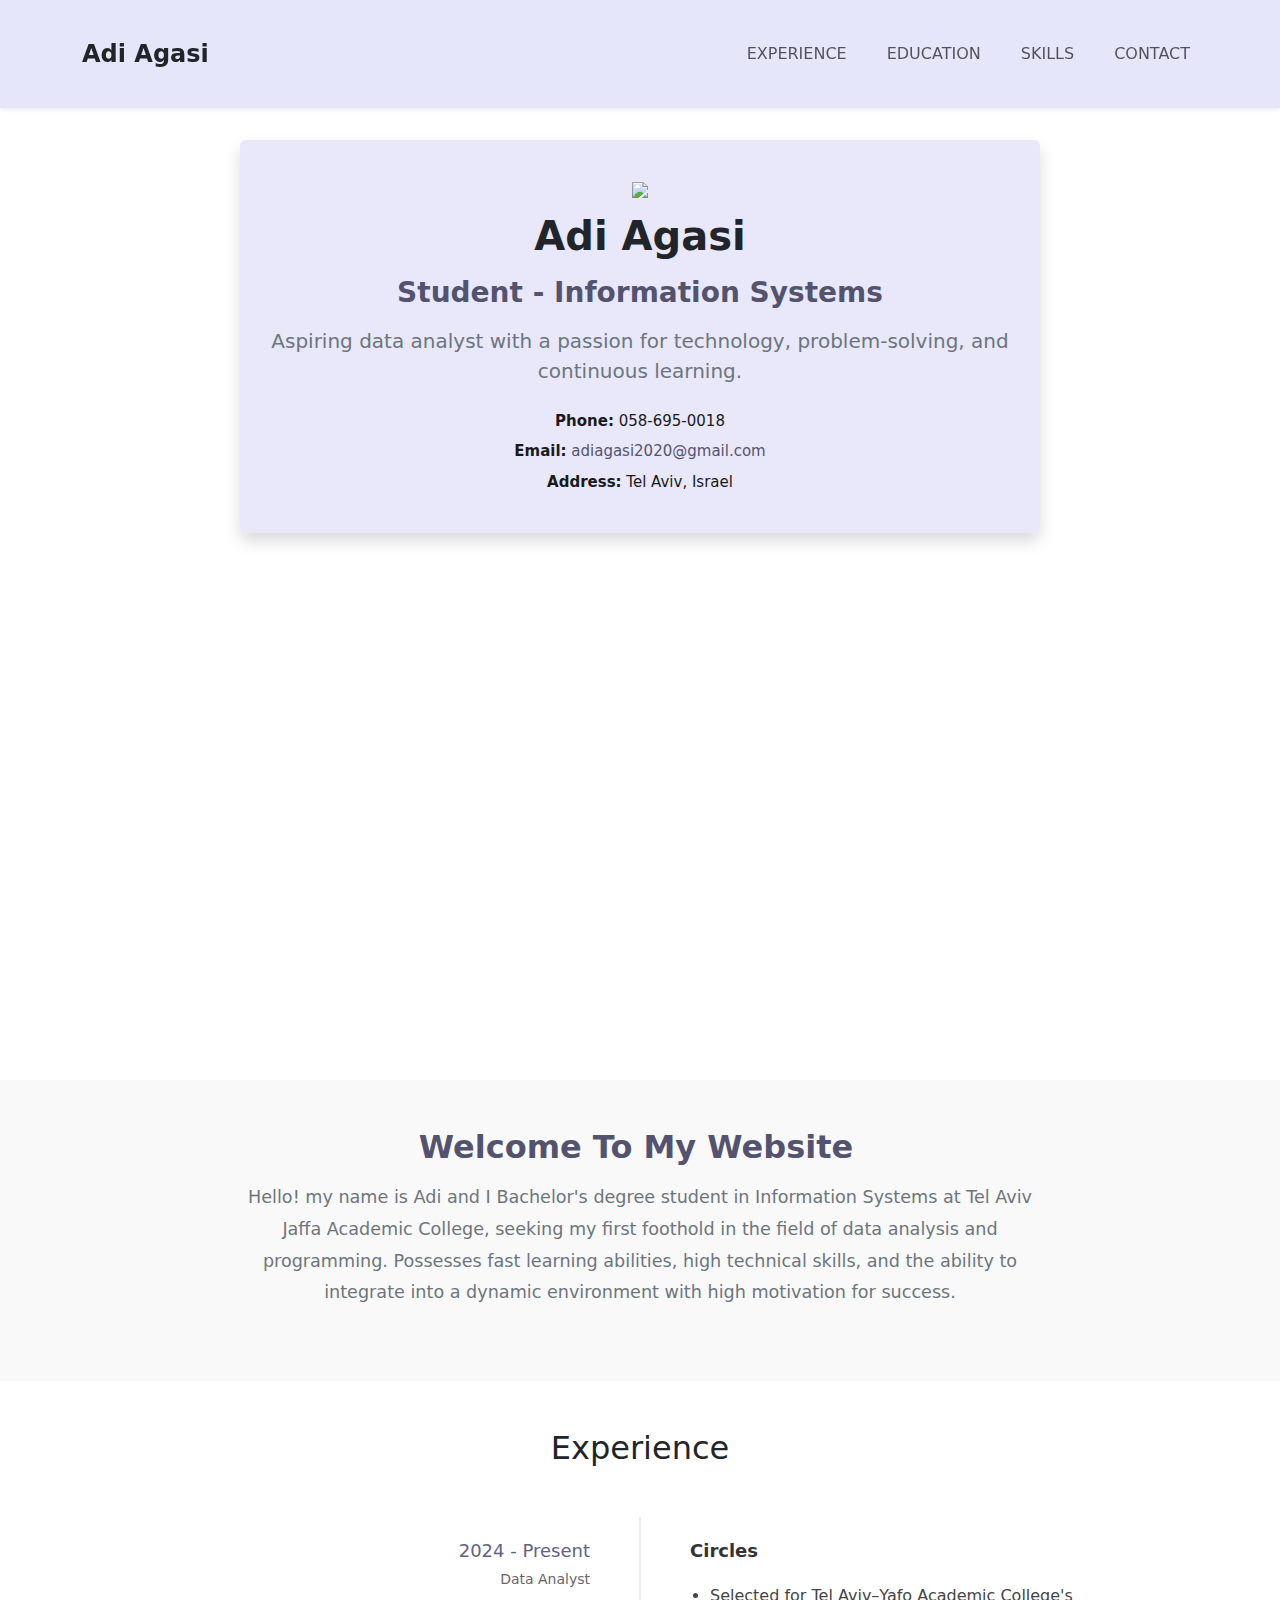
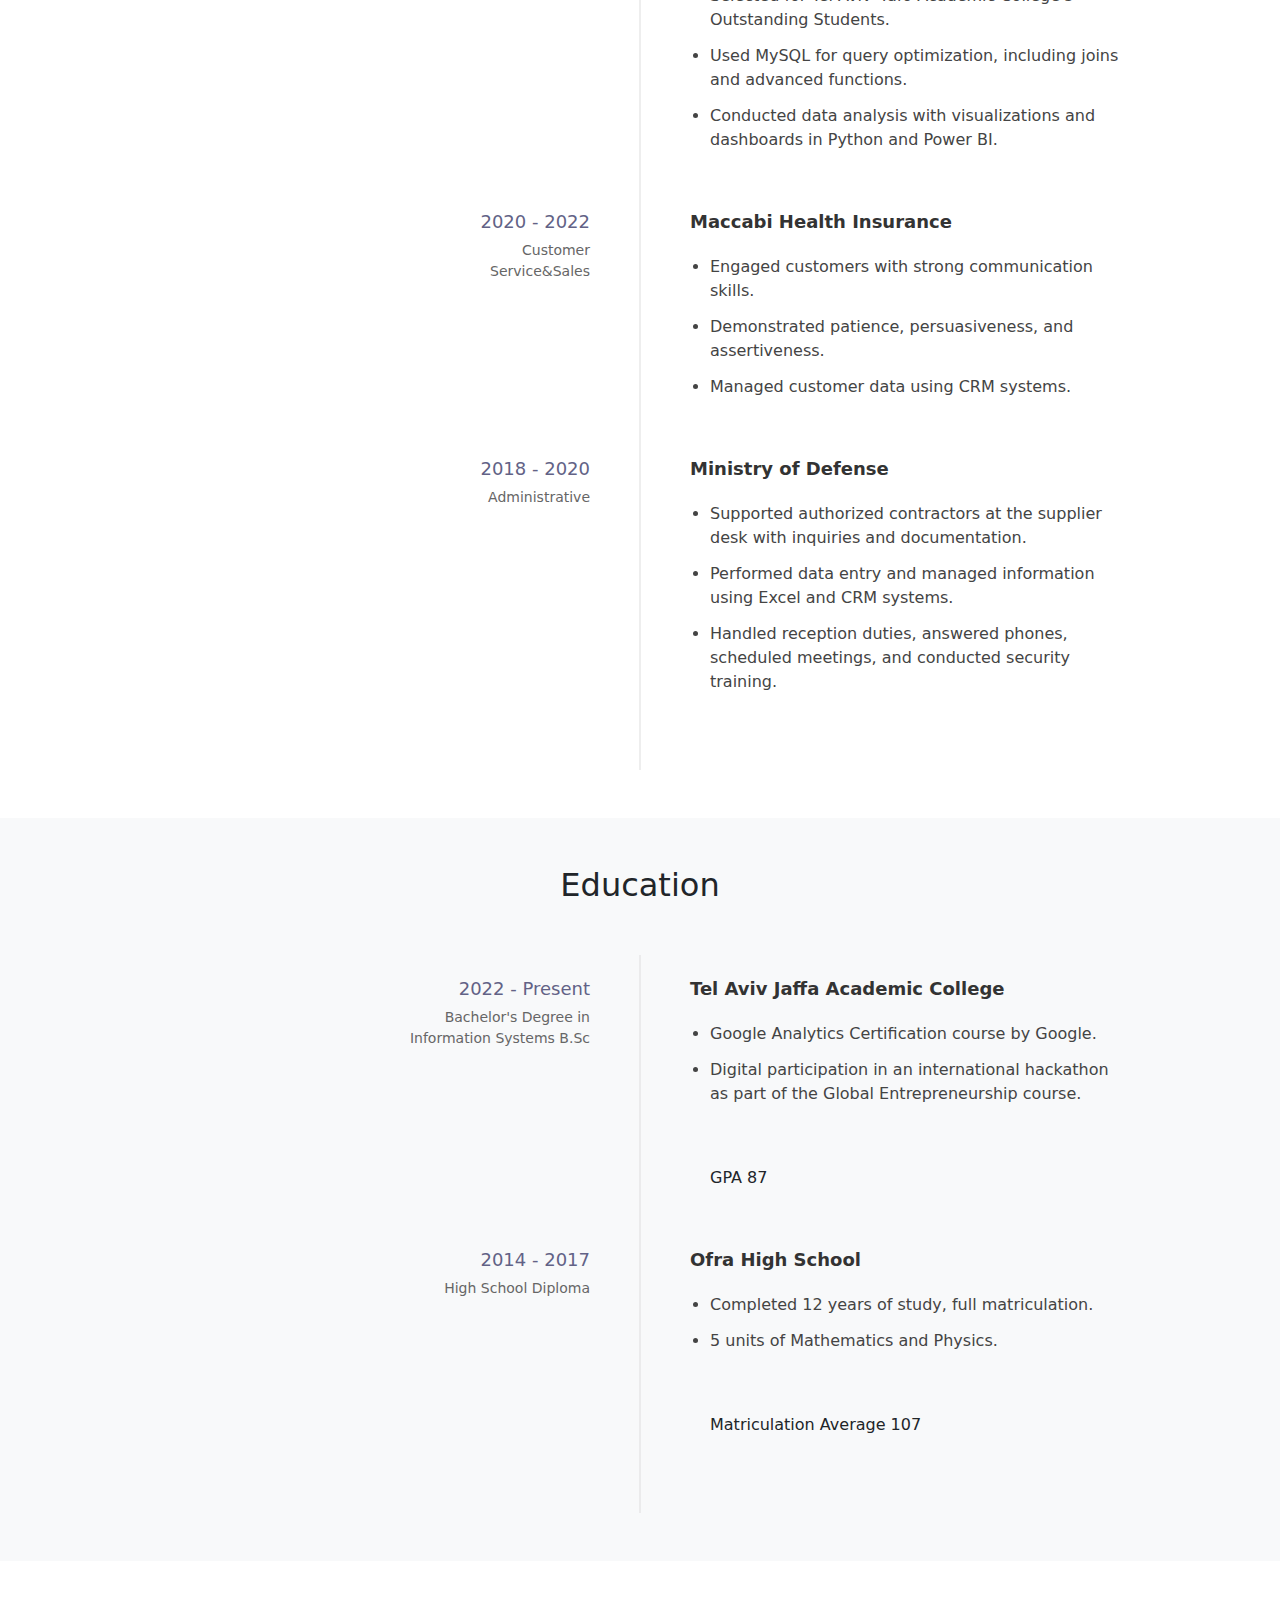
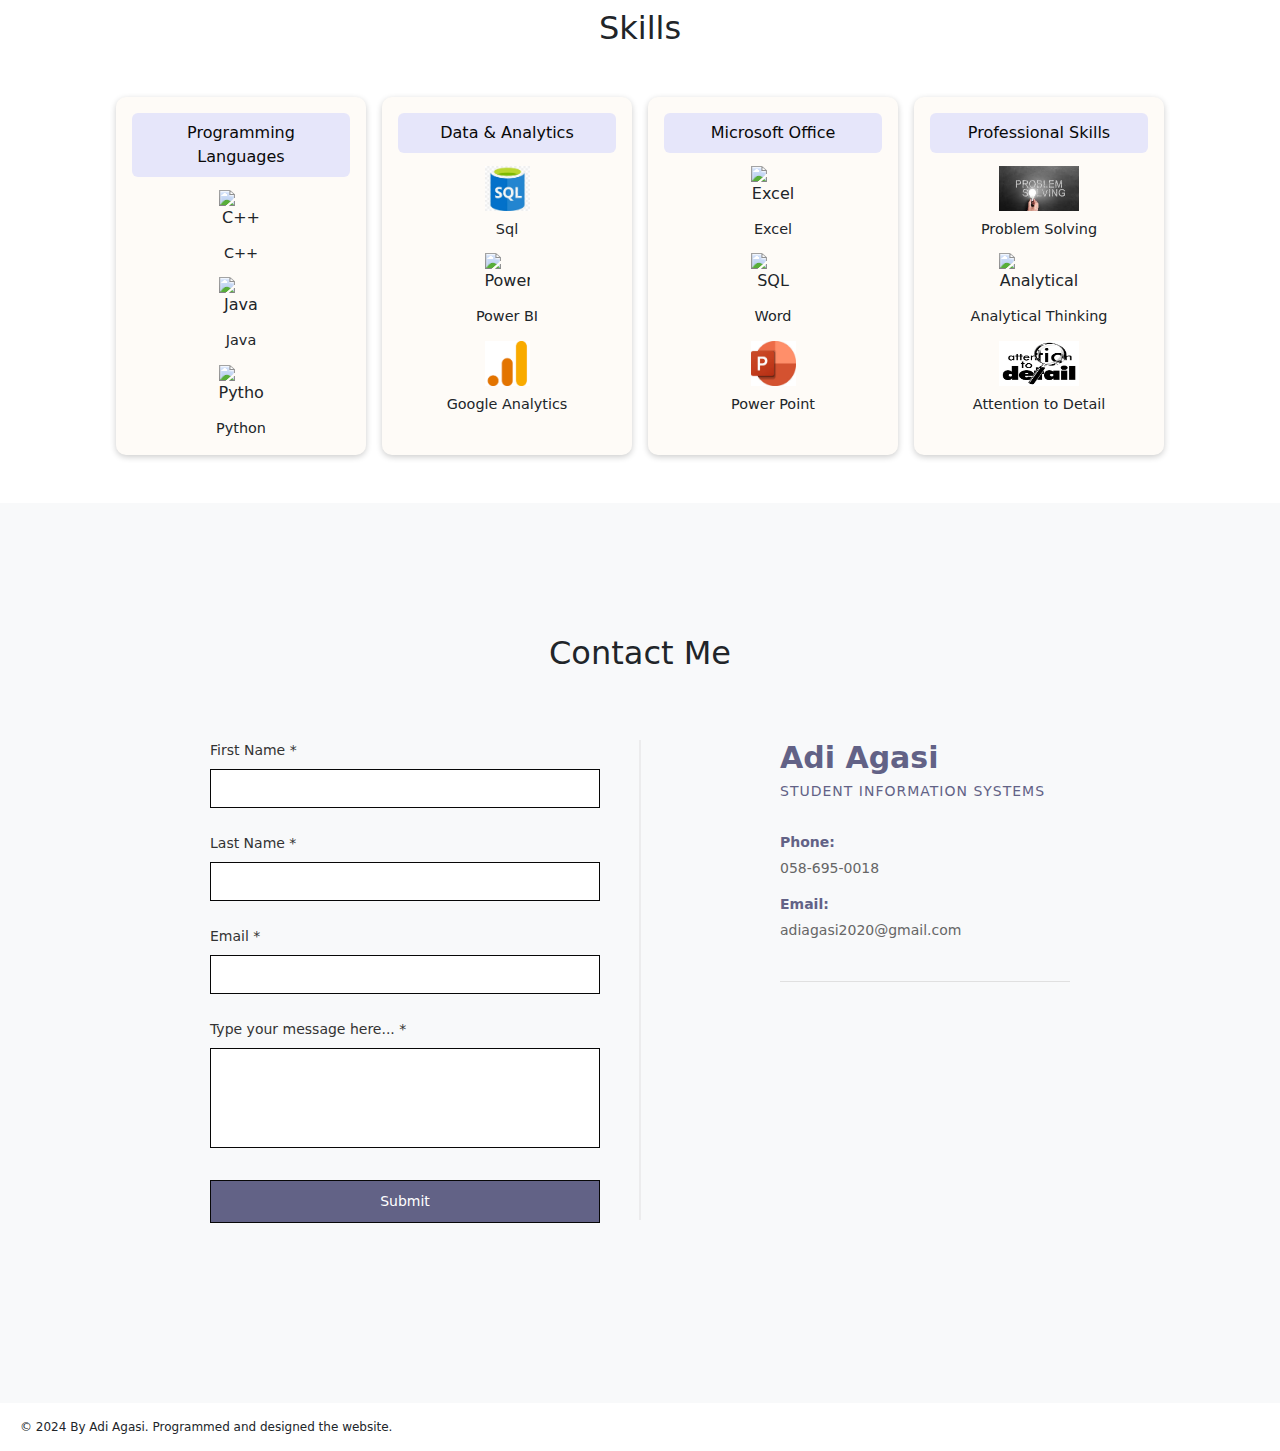
==== index.html @ 27a55799 "Update index.html" ====
<!DOCTYPE html>
<html lang="en">
<head>
  
  <meta charset="UTF-8">
  <meta name="viewport" content="width=device-width, initial-scale=1.0">
  <title>Adi Agasi Website</title>
  <!-- Link to Bootstrap CSS -->
  <link href="https://cdn.jsdelivr.net/npm/bootstrap@5.3.3/dist/css/bootstrap.min.css" rel="stylesheet" crossorigin="anonymous">
  <!-- Link to Custom CSS -->
  <link rel="stylesheet" href="myWebside.css">
    <!-- Link to Ionicons -->
    <script type="module" src="https://unpkg.com/ionicons@5.5.2/dist/ionicons/ionicons.esm.js"></script>
    <script nomodule src="https://unpkg.com/ionicons@5.5.2/dist/ionicons/ionicons.js"></script>
  <!-- Link to Ionicons -->
  <script type="module" src="https://unpkg.com/ionicons@5.5.2/dist/ionicons/ionicons.esm.js"></script>
  <script nomodule src="https://unpkg.com/ionicons@5.5.2/dist/ionicons/ionicons.js"></script>  
</head>

<body>
  <!-- Top Navigation Bar -->
  <header class="navbar navbar-expand-lg fixed-top custom-navbar shadow-sm">
    <div class="container d-flex justify-content-between align-items-center">
      <div class="logo">Adi Agasi</div>
      <button class="navbar-toggler" type="button" data-bs-toggle="collapse" data-bs-target="#navbarNav" aria-controls="navbarNav" aria-expanded="false" aria-label="Toggle navigation">
        <span class="navbar-toggler-icon"></span>
      </button>
      <div class="collapse navbar-collapse" id="navbarNav">
        <ul class="navbar-nav ms-auto">
          <li class="nav-item ms-4"><a href="#experience" class="nav-link text-decoration-none">EXPERIENCE</a></li>
          <li class="nav-item ms-4"><a href="#education" class="nav-link text-decoration-none">EDUCATION</a></li>
          <li class="nav-item ms-4"><a href="#skills" class="nav-link text-decoration-none">SKILLS</a></li>
          <li class="nav-item ms-4"><a href="#contact" class="nav-link text-decoration-none">CONTACT</a></li>
        </ul>
      </div>
    </div>
  </header>

  <!-- Background Section -->
  <section class="background-img d-flex justify-content-center align-items-start">
    <div class="container profile-card text-center p-4 rounded shadow" id="profile-card">
      <!-- Personal Details Section -->
      <div class="col-12">
        <img src="https://media.licdn.com/dms/image/v2/D4E03AQEg_Uxzt5nMvA/profile-displayphoto-shrink_400_400/profile-displayphoto-shrink_400_400/0/1718291315839?e=1746057600&v=beta&t=BFlxFOJLYG0NHEkkwHnEypKJ66vW2SlM6ZwxFAwr_vk">
        <h1 class="fw-bold text-dark mb-3">Adi Agasi</h1>
        <h3 class="fw-semibold mb-3" style="color: #535370;">Student - Information Systems</h3>
        <p class="lead text-secondary mb-4">Aspiring data analyst with a passion for technology, problem-solving, and continuous learning.</p>
        <!-- Contact Details -->
        <ul class="list-unstyled">
            <li class="mb-2"><strong>Phone:</strong> 058-695-0018</li>
            <li class="mb-2"><strong>Email:</strong> <a href="mailto:adiagasi2020@gmail.com" class="text-decoration-none" style="color: #535370;">adiagasi2020@gmail.com</a></li>
            <li><strong>Address:</strong> Tel Aviv, Israel</li>
          </ul>
      </div>
    </div>
  </section>

  <!-- About Me Section -->
  <section class="about-me-section py-5">
    <div class="container">
        <h2 class="fw-semibold text-center mb-3"> 
            Welcome To My Website 
            <ion-icon name="happy-outline"></ion-icon>
          </h2>          
      <p class=" lead text-secondary mb-4 text-center mx-auto" style="max-width: 800px;">
        Hello! my name is Adi  and I Bachelor's degree student in Information Systems at Tel Aviv Jaffa Academic College, seeking my first foothold in the field of data analysis and programming. 
        Possesses fast learning abilities, high technical skills, and the ability to integrate into a dynamic environment with high motivation for success.
      </p>
    </div>
  </section>

  <!-- Main Content -->
  <main>
    
    <section id="experience" class="p-5">
        <h2>Experience</h2>
        <div class="timeline">
            <!-- Experience item 1 -->
            <div class="timeline-item">
                <div class="timeline-year">
                    <p class="years">2024 - Present</p>
                    <p class="role">Data Analyst</p>
                </div>
                <div class="timeline-icon">
                    <ion-icon name="flower-outline"></ion-icon>
                </div>
                <div class="timeline-content">
                    <p class="company-name">Circles</p>
                    <ul>
                        <li>Selected for Tel Aviv–Yafo Academic College's Outstanding Students.</li>
                        <li>Used MySQL for query optimization, including joins and advanced functions.</li>
                        <li>Conducted data analysis with visualizations and dashboards in Python and Power BI.</li>
                    </ul>
                </div>
            </div>
    
            <!-- Experience item 2 -->
            <div class="timeline-item">
                <div class="timeline-year">
                    <p class="years">2020 - 2022</p>
                    <p class="role">Customer<br>Service&Sales</br></p>
                </div>
                <div class="timeline-icon">
                    <ion-icon name="flower-outline"></ion-icon>
                </div>
                <div class="timeline-content">
                    <p class="company-name">Maccabi Health Insurance</p>
                    <ul>
                        <li>Engaged customers with strong communication skills.</li>
                        <li>Demonstrated patience, persuasiveness, and assertiveness.</li>
                        <li>Managed customer data using CRM systems.</li>
                    </ul>
                </div>
            </div>
    
            <!-- Experience item 3 -->
            <div class="timeline-item">
                <div class="timeline-year">
                    <p class="years">2018 - 2020</p>
                    <p class="role">Administrative</p>
                </div>
                <div class="timeline-icon">
                    <ion-icon name="flower-outline"></ion-icon>
                </div>
                <div class="timeline-content">
                    <p class="company-name">Ministry of Defense</p>
                    <ul>
                        <li>Supported authorized contractors at the supplier desk with inquiries and documentation.</li>
                        <li>Performed data entry and managed information using Excel and CRM systems.</li>
                        <li>Handled reception duties, answered phones, scheduled meetings, and conducted security training.</li>
                    </ul>
                </div>
            </div>
        </div>
    </section>

                  
        <section id="education" class="p-5 bg-light" >
            <h2>Education</h2>
            <div class="timeline">
                <!-- Education item 1 -->
                <div class="timeline-item">
                    <div class="timeline-year">
                        <p class="years">2022 - Present</p>
                        <p class="role">Bachelor's Degree in  <br>Information Systems B.Sc</br></p>
                    </div>
                    <div class="timeline-icon">
                        <ion-icon name="flower-outline"></ion-icon>
                    </div>
                    <div class="timeline-content">
                        <p class="company-name">Tel Aviv Jaffa Academic College</p>
                        <ul>
                            <li>Google Analytics Certification course by Google.</li>
                            <li>Digital participation in an international hackathon as part of the Global
                                Entrepreneurship course.</li>
                                <ion-icon name="document-text-outline" style="margin-top: 15px;"></ion-icon>
                                <p>GPA 87</p>                                                                
                        </ul>
                    </div>
                </div>
        
                <!-- Education item 2 -->
                <div class="timeline-item">
                    <div class="timeline-year">
                        <p class="years">2014 - 2017</p>
                        <p class="role">High School Diploma</p>
                    </div>
                    <div class="timeline-icon">
                        <ion-icon name="flower-outline"></ion-icon>
                    </div>
                    <div class="timeline-content">
                        <p class="company-name">Ofra High School</p>
                        <ul>
                            <li>Completed 12 years of study, full matriculation.</li>
                            <li>5 units of Mathematics and Physics.</li>
                            <ion-icon name="document-text-outline" style="margin-top: 15px;"></ion-icon>
                            <p>Matriculation Average 107</p> 
                        </ul>
                    </div>
                </div>
            </div>
        </section>

    <section id="skills" class="p-5">
      <h2>Skills</h2>
          <div class="tree">
            <div class="branches">
              <!-- Programming Languages Branch -->
              <div class="branch">
                <div class="branch-title">Programming Languages</div>
                <div class="skills">
                  <div class="skill">
                    <img src="https://cdn.jsdelivr.net/gh/devicons/devicon/icons/cplusplus/cplusplus-original.svg" alt="C++">
                    <span class="skill-name">C++</span>
                  </div>
                  <div class="skill">
                    <img src="https://cdn.jsdelivr.net/gh/devicons/devicon/icons/java/java-original.svg" alt="Java">
                    <span class="skill-name">Java</span>
                  </div>
                  <div class="skill">
                    <img src="https://cdn.jsdelivr.net/gh/devicons/devicon/icons/python/python-original.svg" alt="Python">
                    <span class="skill-name">Python</span>
                  </div>
                </div>
              </div>
      
              <!-- Data & Analytics Branch -->
              <div class="branch">
                <div class="branch-title">Data & Analytics</div>
                <div class="skills">
                  <div class="skill">
                    <img src="[data-uri]" alt="Data Science">
                    <span class="skill-name">Sql</span>
                  </div>
                  <div class="skill">
                    <img src="https://upload.wikimedia.org/wikipedia/commons/thumb/c/cf/New_Power_BI_Logo.svg/1200px-New_Power_BI_Logo.svg.png" alt="Power BI">
                    <span class="skill-name">Power BI</span>
                  </div>
                  <div class="skill">
                    <img src="[data-uri]" alt="Excel">
                    <span class="skill-name">Google Analytics</span>
                  </div>
                </div>
              </div>
      
              <!-- Database Branch -->
              <div class="branch">
                <div class="branch-title">Microsoft Office</div>
                <div class="skills">
                  <div class="skill">
                    <img src="https://img.icons8.com/color/48/000000/microsoft-excel-2019--v1.png" alt="Excel">
                    <span class="skill-name">Excel</span>
                  </div>
                  <div class="skill">
                    <img src="https://cdn-dynmedia-1.microsoft.com/is/image/microsoftcorp/Word_1500x1500?qlt=90&hei=270&wid=270&bgc=FFFFFFFF&fmt=jpg" alt="SQL">
                    <span class="skill-name">Word</span>
                  </div>
                  <div class="skill">
                    <img src="[data-uri]">
                    <span class="skill-name">Power Point</span>
                  </div>
                </div>
              </div>
      
              <!-- Soft Skills Branch -->
              <div class="branch">
                <div class="branch-title">Professional Skills</div>
                <div class="skills">

                  <div class="skill">
                    <img class="wide-image" style="width: 80px;"
                      src="[data-uri]" alt="Problem Solving"" 
                      alt="Analytical Thinking">
                    <span class="skill-name">Problem Solving</span>
                  </div>     
                
                  <div class="skill">
                    <img class="wide-image" style="width: 80px;"
                      src="https://media.licdn.com/dms/image/v2/D4E12AQGUF14946PPiQ/article-cover_image-shrink_600_2000/article-cover_image-shrink_600_2000/0/1694069444501?e=2147483647&v=beta&t=qvbtpP2kTH_INQi4-3bsNT-uAaGF64Kc6VNA-61H2IM"
                      alt="Analytical Thinking">
                    <span class="skill-name">Analytical Thinking</span>
                  </div>

                  <div class="skill">
                    <img class="wide-image" style="width: 80px;"
                      src="[data-uri]"
                      alt="Analytical Thinking">
                    <span class="skill-name">Attention to Detail</span>
                  </div>


                </div>
              </div>
            </div>
          </div>
   
</section>

<section id="contact" class="p-5 bg-light">
  <h2>Contact Me</h2>
  <div class="contact-container">
    <!-- חלק הטופס -->
    <div class="contact-form">
      <form action="https://formspree.io/f/mlddryrg" method="POST">
        <label for="first-name">First Name *</label>
        <input type="text" id="first-name" name="first-name" required>

        <label for="last-name">Last Name *</label>
        <input type="text" id="last-name" name="last-name" required>

        <label for="email">Email *</label>
        <input type="email" id="email" name="email" required>

        <label for="message">Type your message here... *</label>
        <textarea id="message" name="message" rows="5" required></textarea>

        <button type="submit">Submit</button>
      </form>
    </div>
    <!-- קו מפריד -->
    <div class="divider"></div>
    <!-- חלק הפרטים האישיים -->
    <div class="contact-info">
      <h3>Adi Agasi</h3>
      <p>Student Information Systems</p>
      <p><strong>Phone:</strong> 058-695-0018</p>
      <p><strong>Email:</strong> adiagasi2020@gmail.com</p>

      <div class="social-icons">
        <a href="https://wa.me/+972586950018" target="_blank">
            <ion-icon name="logo-whatsapp"></ion-icon>
        </a>
        <a href="https://www.linkedin.com/in/adi-agasi-6a03a8310/" target="_blank">
            <ion-icon name="logo-linkedin"></ion-icon>
        </a>
        <a href="https://github.com/Adiagasi" target="_blank">
          <ion-icon name="logo-github"></ion-icon>
        </a>
        <a href="https://www.facebook.com/adiagasi20" target="_blank">
            <ion-icon name="logo-facebook"></ion-icon>
        </a>
        
    </div>
    
      
    </div>
  </div>
</section>

  </main>

  <div class="footer">
    &copy; 2024 By Adi Agasi. Programmed and designed the website.
</div>

  <script src="https://cdn.jsdelivr.net/npm/bootstrap@5.3.3/dist/js/bootstrap.bundle.min.js" crossorigin="anonymous"></script>
</body>
</html>
---- myWebside.css ----
/* Top Navigation Bar */
/* Custom Navbar Styles */
.custom-navbar {
  background-color: #E6E6FA; /* Light lavender */
  padding: 1rem 0;
  height: 12%; /* Adjust the height */
}

/* Styling navbar links */
.nav-links a {
  color: black;
  font-size: 1.1rem;
  transition: color 0.3s;
  transition: all 0.3s ease-in-out;
}

.nav-links a:hover {
  color: #626286; /* Purple hover effect */
  transform: scale(1.1);
}

/* Logo styling */
.logo {
  font-size: 1.5rem;
  font-weight: bold;
}

/* Media Query for Small Screens */
@media (max-width: 992px) {
  /* When navbar is collapsed */
  .navbar-collapse {
    background-color: #E6E6FA; /* Light purple background */
    position: absolute;
    top: 100%; /* Places the expanded navbar just below the button */
    left: 0;
    width: 100%; /* Make it full width */
    display: none; /* Initially hidden */
  }

  /* Show navbar when toggled */
  .navbar-collapse.show {
    display: block;
  }

  /* Adjust navbar-toggler button for small screens */
  .navbar-toggler {
    display: block;
  }

  /* Adjust the logo for smaller screens */
  .logo {
    font-size: 1.2rem;
  }
}


/* חלק הרקע */
.background-img {
  background: url('https://img.freepik.com/free-vector/white-with-low-poly-network-connection_1017-29753.jpg?t=st=1734867436~exp=1734871036~hmac=08a739b9784c9759cbee0befcff522ba3083c056f099576377c6aa00362ff3e0&w=900');
  background-size: cover;
  background-position: center;
  height: 120vh; /* גובה מלא למסך */
  padding-top: 120px; /* מרווח מתחת לניווט */
  display: flex; /* מרכזת את התוכן עם Flexbox */
  justify-content: center; /* מרכזת בצורה אופקית */
  align-items: flex-start; /* מתחיל מהחלק העליון */
}

/* כרטיס פרופיל */
.profile-card {
  position: relative;
  margin-top: 20px; /* רווח בין הכרטיס לרקע */
  width: 800px; /* רוחב הכרטיס */
  height: auto; /* גובה אוטומטי */
  border-radius: 15px; /* פינות מעוגלות */
  box-shadow: 0 10px 20px rgba(0, 0, 0, 0.3); /* צל */
  background-color: rgba(230, 230, 250, 0.9); /* צבע רקע עם שקיפות */
  padding: 20px; /* מרווח פנימי */
  text-align: center; /* מרכז את התוכן בטקסט */
  transition: all 0.3s ease; /* מעבר חלק */
}

/* תמונת פרופיל */
.profile-img {
  width: 150px;
  height: 150px;
  object-fit: cover; /* מוודא שהתמונה ממלאת את התיבה */
  border-radius: 50%; /* תמונה עגולה */
  box-shadow: 0 4px 6px rgba(0, 0, 0, 0.3); /* צל קל */
  margin-bottom: 20px;
}

/* פרטים אישיים */
.list-unstyled {
  font-size: 15px;
  margin-top: 10px;
}

/* התאמות למסכים קטנים */
@media (max-width: 768px) {
  .background-img {
    height: auto; /* התאמת גובה למסכים קטנים */
    padding-top: 80px; /* מרווח קטן יותר מתחת לניווט */
  }

  .profile-card {
    margin-top: 40px; /* רווח מוגדל בין הכרטיס לסרגל */
    width: 90%; /* תופס את רוב רוחב המסך */
    padding: 15px; /* מרווח פנימי קטן יותר */
  }

  .profile-img {
    width: 120px; /* תמונה קטנה יותר למסכים קטנים */
    height: 120px;
  }
}


/* About Me Section */
.about-me-section {
    background-color: #f9f9f9;
  }
  
  .about-me-section h2 {
    color: #535370;
    font-weight: bold;
  }
  
  .about-me-section p {
    font-size: 1.1rem;
    color: #333;
    line-height: 1.8;
  }

  h2 {
    display: flex; /* משתמש ב-flexbox */
    align-items: center; /* ממרכז אנכית את הטקסט והאייקון */
    justify-content: center; /* ממרכז את כל הקבוצה אופקית */
    text-align: center; /* מרכז את הטקסט */
  }
  
  ion-icon {
    font-size: 2rem; /* מגדיר את גודל האייקון */
    margin-left: 8px; /* מוסיף מרווח בין הטקסט לאייקון */
  }

  .text-center {
    text-align: center;
    font-size: 2em;
    margin-bottom: 2em;
    color: #1a1a1a;
  }
  @media (max-width: 768px) {
    .about-me-section h2 {
      font-size: 1.5rem;
    }
  
    .about-me-section h2 ion-icon {
      font-size: 1.5rem;
      margin-left: 5px;
    }
  
    .about-me-section p {
      font-size: 1rem;
      padding: 15px; /* קצת פחות ריפוד במסכים קטנים */
    }
  }
  /* Timeline container */
/* Timeline container */
.timeline {
    max-width: 1000px;
    margin: 0 auto;
    padding: 20px;
    position: relative;
    display: flex;
    flex-direction: column;
    align-items: center;
}
.timeline-year .years {
    font-size: 18px; /* שנה את הערך בהתאם לגודל הרצוי */
    color: #626286; /* אופציונלי: הוסף צבע כהה יותר לטקסט */
    font-weight: normal; /* אופציונלי: שנה את משקל הפונט */
}

/* Vertical center line */
.timeline::before {
    content: '';
    position: absolute;
    left: 50%;
    transform: translateX(-50%);
    top: 0;
    bottom: 0;
    width: 1px;
    background-color: #ddd;
}

.timeline-item {
    display: grid;
    grid-template-columns: 1fr 60px 1fr;
    width: 100%;
    margin-bottom: 40px;
    position: relative;
}

.timeline-year {
    text-align: right;
    padding-right: 20px;
}

.timeline-year .years {
    font-size: 18px;
    color: #626286;
    margin: 0;
}

.timeline-year .role {
    font-size: 14px;
    color: #666;
    margin: 5px 0;


}

/* Center flower icon column */
.timeline-icon {
    position: relative;
    display: flex;
    justify-content: center;
    align-items: flex-start;
    z-index: 1;
    left: -3px; /* הוסף את זה כדי להזיז את האייקון 5 פיקסלים שמאלה */
    
}

.timeline-icon ion-icon {
    font-size: 20px;
    color: #626286;
    padding: 5px;
    margin-top: 5px;
    
}

.timeline-content {
    padding-left: 20px;
}

.company-name {
    font-weight: bold;
    margin-bottom: 15px;
    font-size: 18px;
    color: #333;
}

.timeline-content ul {
    margin-top: 20px;
    padding-left: 20px;
}

.timeline-content li {
    margin-bottom: 12px;
    color: #444;
}

/* Title spacing */
#experience h2 {
    text-align: center;
    margin-bottom: 50px;
}

@media (max-width: 768px) {
    .timeline::before {
        left: 30px;
    }

    .timeline-item {
        grid-template-columns: 60px 1fr;
        padding-left: 0;
    }
    
    .timeline-year {
        grid-column: 2;
        text-align: left;
        padding-right: 0;
        padding-left: 20px;
    }

    .timeline-icon {
        grid-column: 1;
        grid-row: span 2;
    }

  
     


    .timeline-content {
        grid-column: 2;
        padding-left: 20px;
    }
}

#education h2 {
    text-align: center;
    margin-bottom: 50px;
}

#skills h2 {
    text-align: center;
    margin-bottom: 50px;
}

  .skills-container {
    display: flex;
    flex-direction: column;
    align-items: center;
    padding: 1rem;
  }
  
  .tree {
    display: flex;
    flex-direction: column;
    align-items: center;
  }
  
  .root {
    background: #2c3e50;
    color: white;
    padding: 0.8rem 1.5rem;
    border-radius: 10px;
    font-weight: bold;
    margin-bottom: 1rem;
  }
  
  .branches {
    display: flex;
    flex-wrap: wrap;
    justify-content: center;
    gap: 1rem;
  }
  
  .branch {
    background: rgba(250, 235, 215, 0.2); /* בז שקוף */
    transition: background-color 0.1s;
    padding: 1rem;
    border-radius: 10px;
    box-shadow: 0 2px 6px rgba(0, 0, 0, 0.2);
    text-align: center;
    width: 250px;
  }
  
  .branch-title {
    background: #E6E6FA;
    color: rgb(9, 9, 9);
    padding: 0.5rem 1rem;
    border-radius: 6px;
    margin-bottom: 0.8rem;
  }
  
  .skills {
    display: flex;
    flex-direction: column;
    gap: 0.8rem;
  }
  
  .skill {
    display: flex;
    flex-direction: column;
    align-items: center;
  }
  
  .skill img {
    width: 45px;
    height:45px;
  }
  .wide-image {
    width: 70px; /* רוחב מותאם אישית לתמונה הספציפית */
    height: 85px; /* שמירה על פרופורציות */
  }
  .skill-name {
    font-size: 0.9rem;
    margin-top: 0.5rem;
  }
  
  #contact {
    min-height: 100vh;
    display: flex;
    flex-direction: column;
    align-items: center;
    justify-content: center;
    background-color: #f5f5f5;
    
}

.contact-container {
    display: flex;
    justify-content: center;
    align-items: flex-start;
    gap: 60px;
    max-width: 1000px;
    position: relative;
    margin-top: 60px; /* מרווח נוסף מהכותרת */
}

/* Form styling */
.contact-form {
    flex: 0 0 450px;
    padding-right: 60px;
    margin-bottom: 50px;
     top: 40px; /* תזוזה למטה */
}

.contact-form h3 {
    color: #626286; /* Purple hover effect */;
    font-size: 20px;
    margin-bottom: 30px;
    text-transform: uppercase;
}

.contact-form label {
    display: block;
    margin-bottom: 8px;
    color: #333;
    font-size: 14px;
}

.contact-form input,
.contact-form textarea {
    width: 100%;
    padding: 8px;
    margin-bottom: 25px;
    border: 1px solid #070707;
    background: white;
    font-size: 14px;
}

.contact-form textarea {
  height: 100px;  /* גובה קבוע */
  resize: none;   /* מבטל את האפשרות להזיז */
  overflow-y: auto;  /* מוסיף סרגל גלילה אנכי כשצריך */
  margin-bottom: 25px;
  border: 1px solid #070707;
  background: white;
  font-size: 14px;
  padding: 8px;
}

.contact-form button {
  background-color: #626286; /* צבע רקע סגול לכפתור */
  color: white;  /* צבע הטקסט בלבן */
  padding: 10px 20px;  /* ריפוד פנימי של 10 פיקסלים מלמעלה ומלמטה ו-20 פיקסלים משני הצדדים */
  border: 1px solid #070707;  /* ביטול הגבול של הכפתור */
  cursor: pointer;  /* שינוי הסמן לכדי יד כדי לציין שהכפתור לחיץ */
  font-size: 14px;  /* גודל הפונט 14 פיקסלים */
  width: 100%;  /* גורם לכפתור לתפוס את כל הרוחב של האלמנט המכיל אותו */
}


/* Divider styling */
.divider {
    position: absolute;
    left: 50%;
    transform: translateX(-50%);
    width: 1px;
    height: 90%;
    background-color: #e0e0e0;
}

/* Contact info styling */
.contact-info {
    flex: 0 0 350px;
    padding-left: 60px;
    
}

.contact-info h3 {
    color: #626286;
    font-size: 30px;
    margin-bottom: 5px;
    font-weight: bold;
}

.contact-info p:first-of-type {
    color: #626286;
    text-transform: uppercase;
    letter-spacing: 1px;
    font-size: 14px;
    margin-bottom: 30px;
}

.contact-info p {
    margin-bottom: 15px;
    color: #666;
    font-size: 14px;
}

.contact-info p strong {
    display: block;
    color: #626286;
    margin-bottom: 5px;
    font-weight: bold;
}

/* Social icons styling */
.social-icons {
    margin-top: 40px;
    padding-top: 20px;
    border-top: 1px solid #e0e0e0;
}

.social-icons a {
    display: inline-block;
    margin-right: 20px;
    color: #1a237e;
    text-decoration: none;
    font-size: 14px;
}

/* Input focus styles */
.contact-form input:focus,
.contact-form textarea:focus {
    outline: none;
    border-color: #1a237e;
}

/* הגדרת אייקונים חברתיים */
.social-icons a {
  display: inline-block;
  margin-right: 20px;
  color: #1a237e; /* צבע ברירת המחדל של האייקונים */
  font-size: 24px; /* גודל ברירת המחדל של האייקונים */
  transition: color 0.3s ease; /* אנימציה חלקה בצבע */
}

/* צבע חדש בעת ריחוף על האייקון */
.social-icons a:hover {
  color: #040a04; /* צבע ירוק בעת ריחוף */
}

/* התאמת גודל האייקונים */
.social-icons ion-icon {
  font-size: 25px; /* ניתן לשנות את הגודל כאן */
}

/* התאמות למסכים קטנים */
@media (max-width: 768px) {
  .contact-container {
      flex-direction: column; /* סידור בעמודה במסכים קטנים */
      align-items: center; /* יישור למרכז */
  }

  .contact-form, .contact-info {
      flex: 0 0 100%; /* כל אלמנט יתפוס 100% רוחב */
      padding: 0;
      margin-bottom: 30px; /* מרווח בין החלקים */
  }

  .divider {
      display: none; /* ביטול הקו המפריד במסכים קטנים */
  }

  .contact-form button {
      padding: 15px; /* התאמת גודל הכפתור */
  }

  .social-icons ion-icon {
      font-size: 22px; /* גודל קטן יותר לאייקונים */
  }

  .contact-info h3 {
      font-size: 24px; /* כותרת קטנה יותר */
  }

  .contact-info p {
      font-size: 14px; /* טקסט קטן יותר */
  }
}

.footer {
  background-color: #ffffff;
  text-align: left;
  padding: 15px 20px;
  font-size: 12px;
  position: static;
  width: 100%;
}
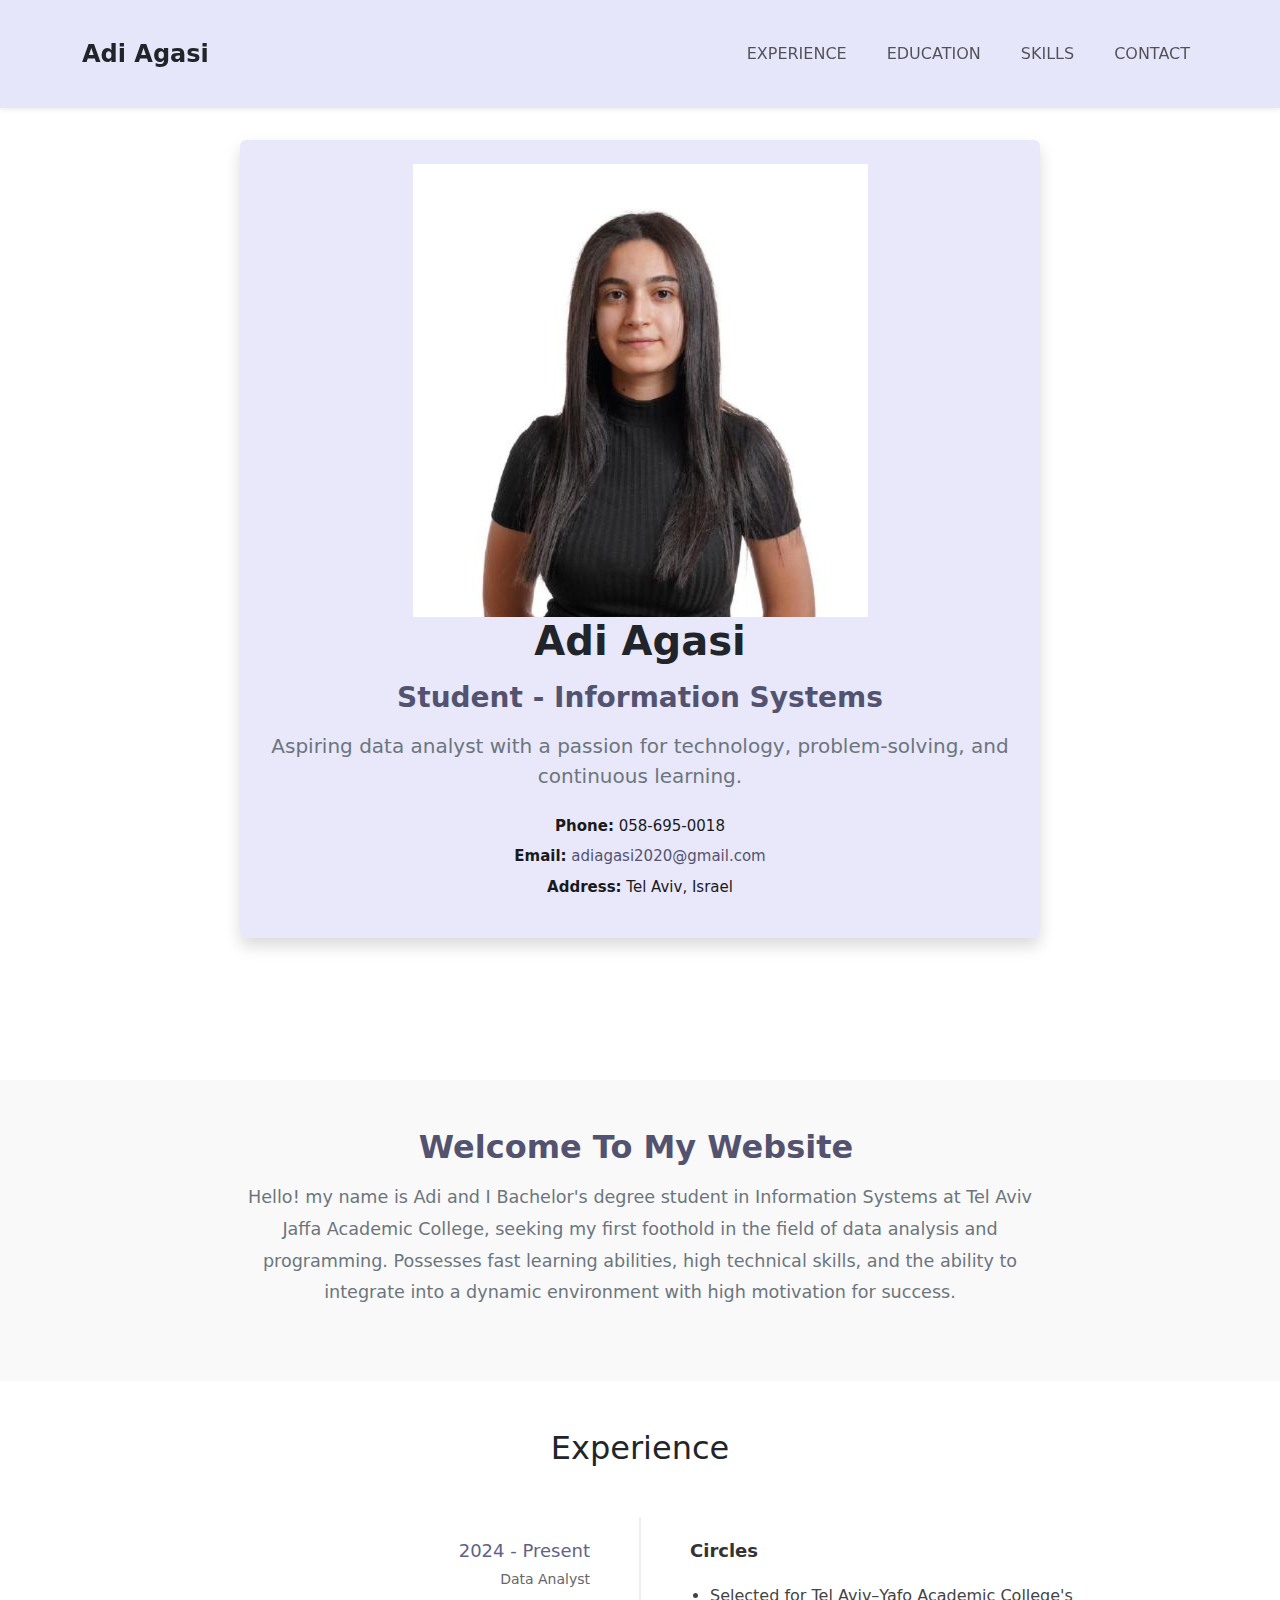
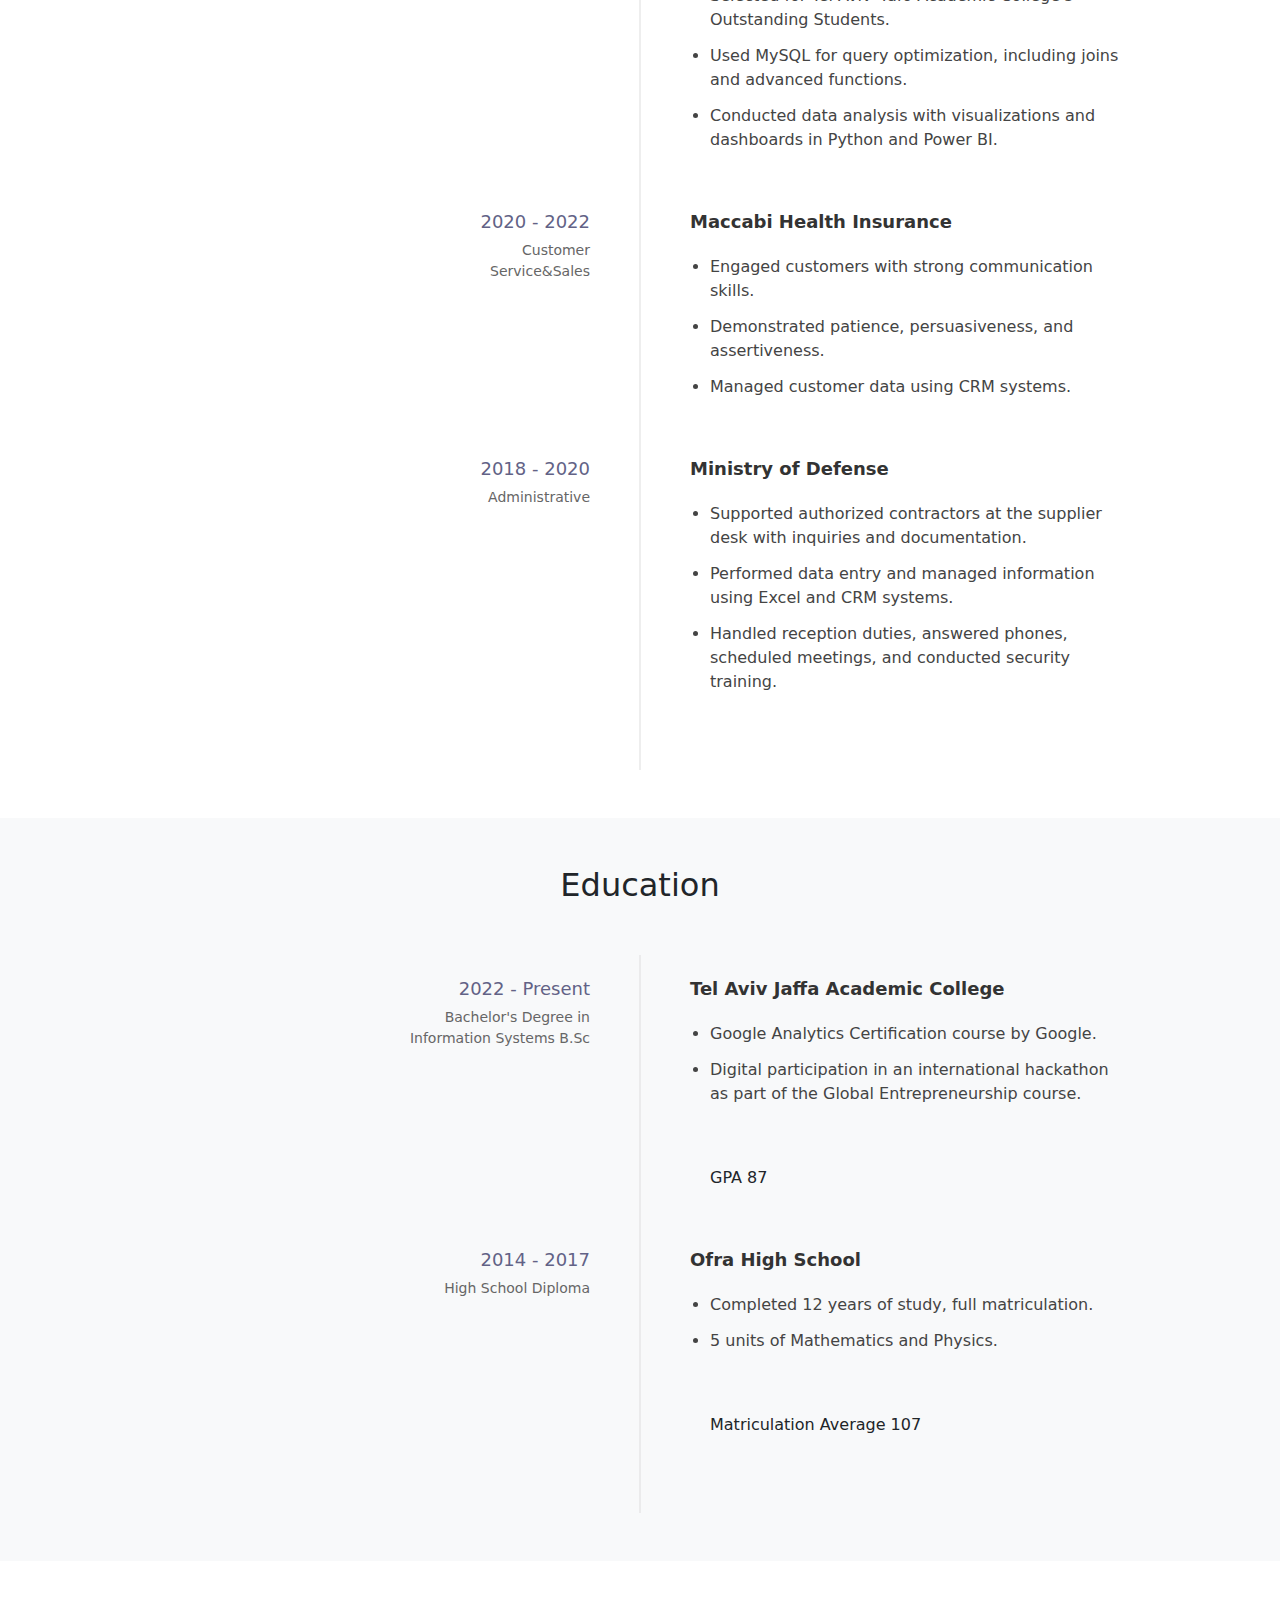
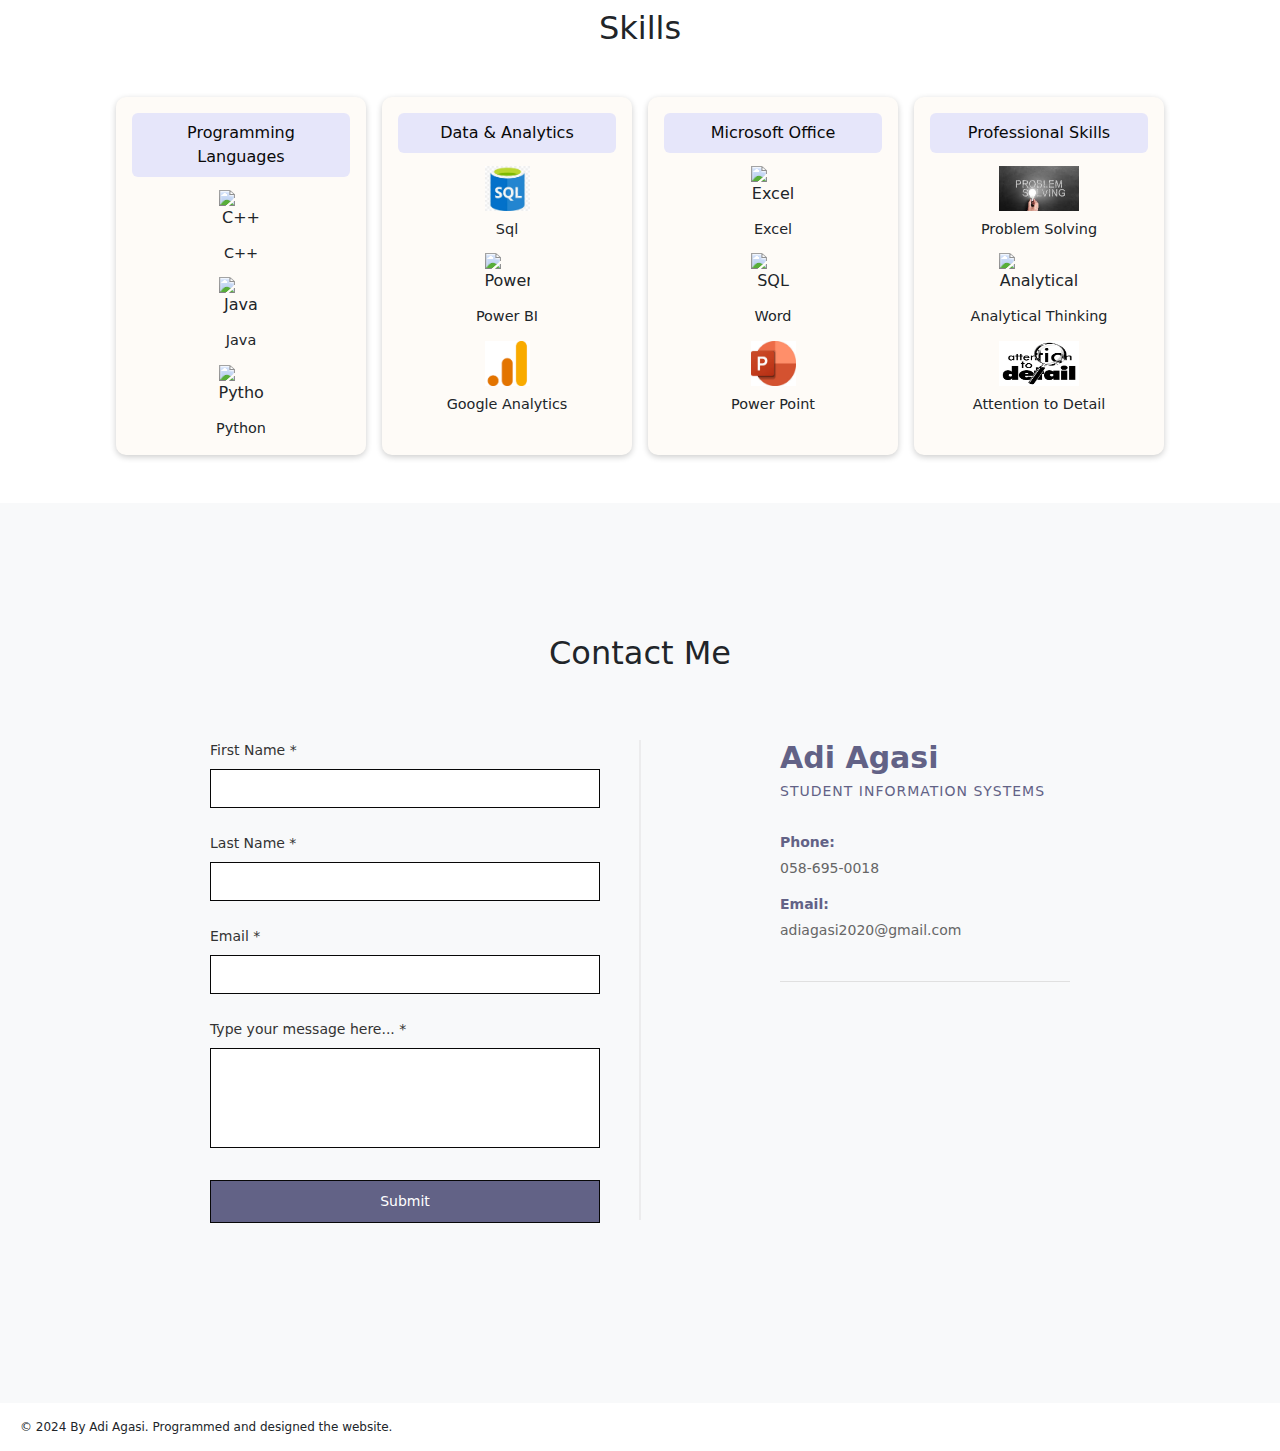
==== commit b2c0a8c7: "Update index.html" ====
--- a/index.html
+++ b/index.html
@@ -41,7 +41,7 @@
     <div class="container profile-card text-center p-4 rounded shadow" id="profile-card">
       <!-- Personal Details Section -->
       <div class="col-12">
-        <img src="https://media.licdn.com/dms/image/v2/D4E03AQEg_Uxzt5nMvA/profile-displayphoto-shrink_400_400/profile-displayphoto-shrink_400_400/0/1718291315839?e=1746057600&v=beta&t=BFlxFOJLYG0NHEkkwHnEypKJ66vW2SlM6ZwxFAwr_vk">
+        <img src="myimage.png">
         <h1 class="fw-bold text-dark mb-3">Adi Agasi</h1>
         <h3 class="fw-semibold mb-3" style="color: #535370;">Student - Information Systems</h3>
         <p class="lead text-secondary mb-4">Aspiring data analyst with a passion for technology, problem-solving, and continuous learning.</p>
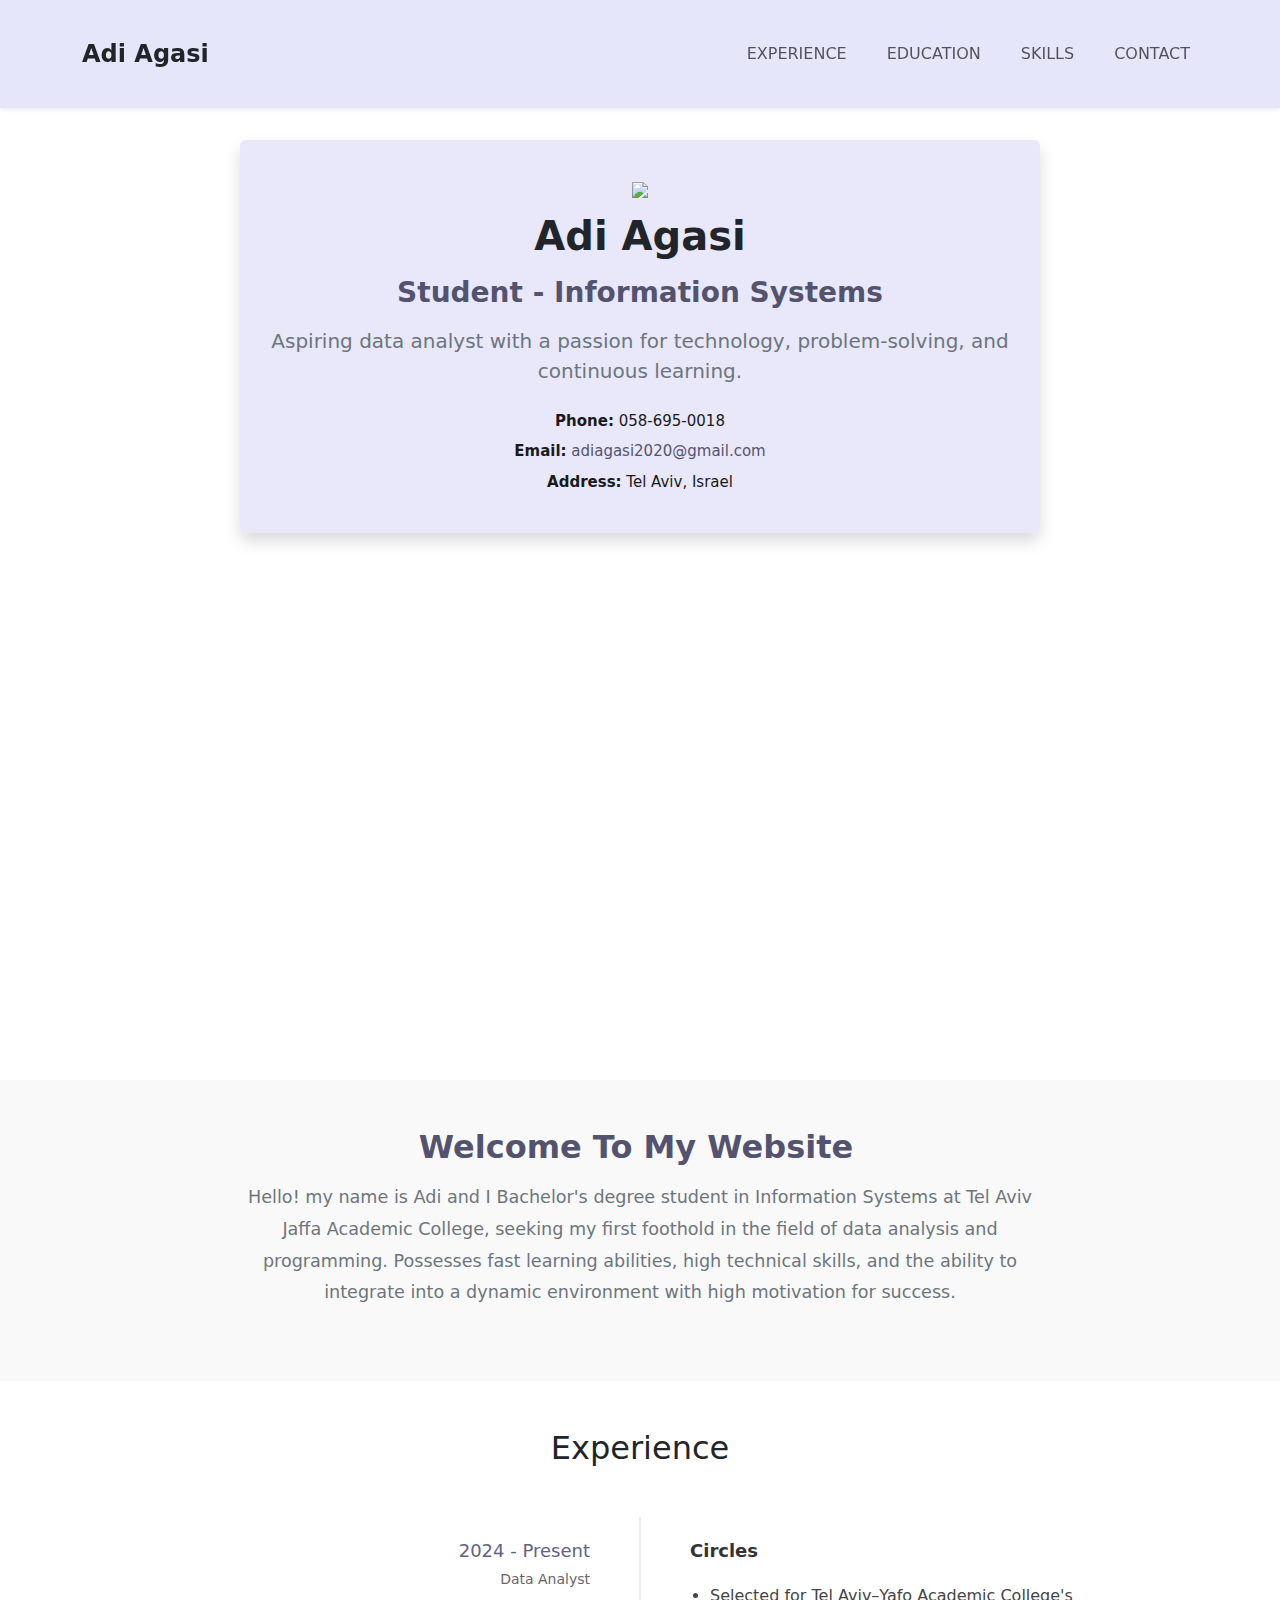
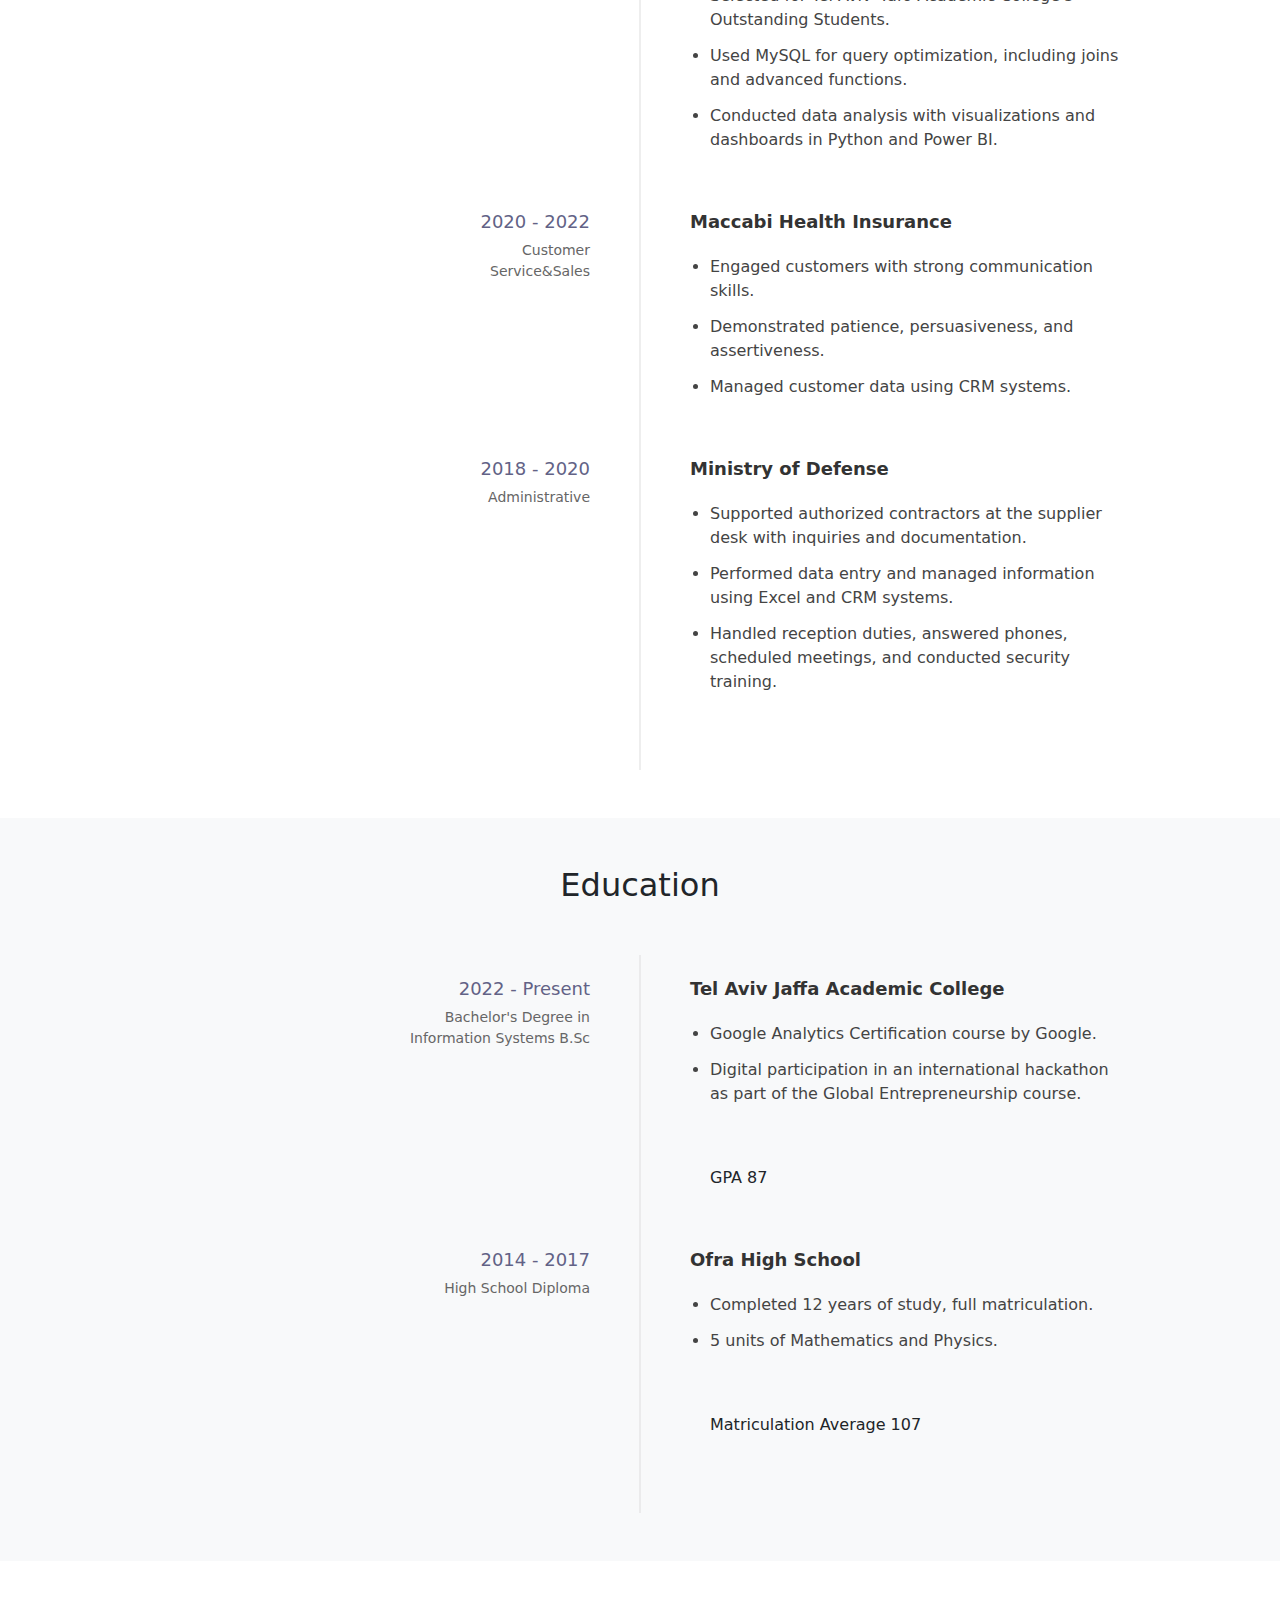
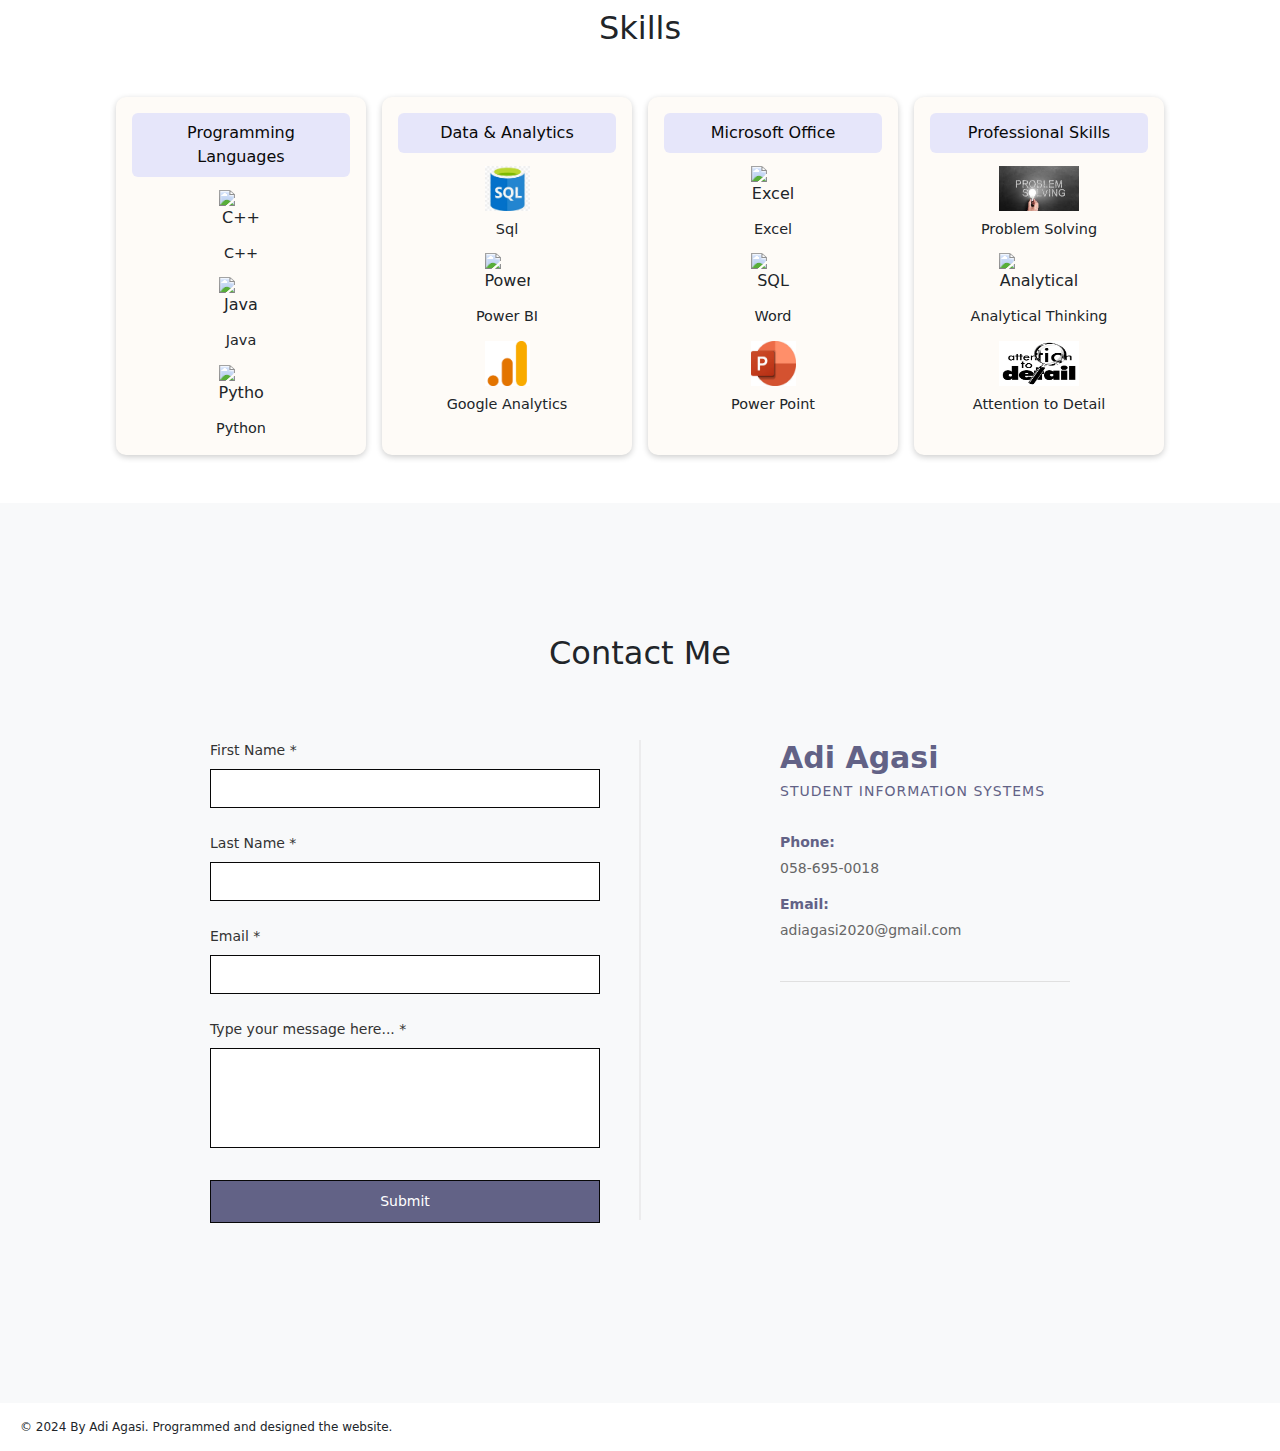
==== commit 12d41f82: "Update index.html" ====
--- a/index.html
+++ b/index.html
@@ -41,7 +41,7 @@
     <div class="container profile-card text-center p-4 rounded shadow" id="profile-card">
       <!-- Personal Details Section -->
       <div class="col-12">
-        <img src="myimage.png">
+        <img src="https://media.licdn.com/dms/image/v2/D4E03AQEg_Uxzt5nMvA/profile-displayphoto-shrink_800_800/profile-displayphoto-shrink_800_800/0/1718295596185?e=1746057600&v=beta&t=rvyXHLxpEQLdKfLFsxFdXl9z3DqGDE4jjzDt1EUcDso">
         <h1 class="fw-bold text-dark mb-3">Adi Agasi</h1>
         <h3 class="fw-semibold mb-3" style="color: #535370;">Student - Information Systems</h3>
         <p class="lead text-secondary mb-4">Aspiring data analyst with a passion for technology, problem-solving, and continuous learning.</p>
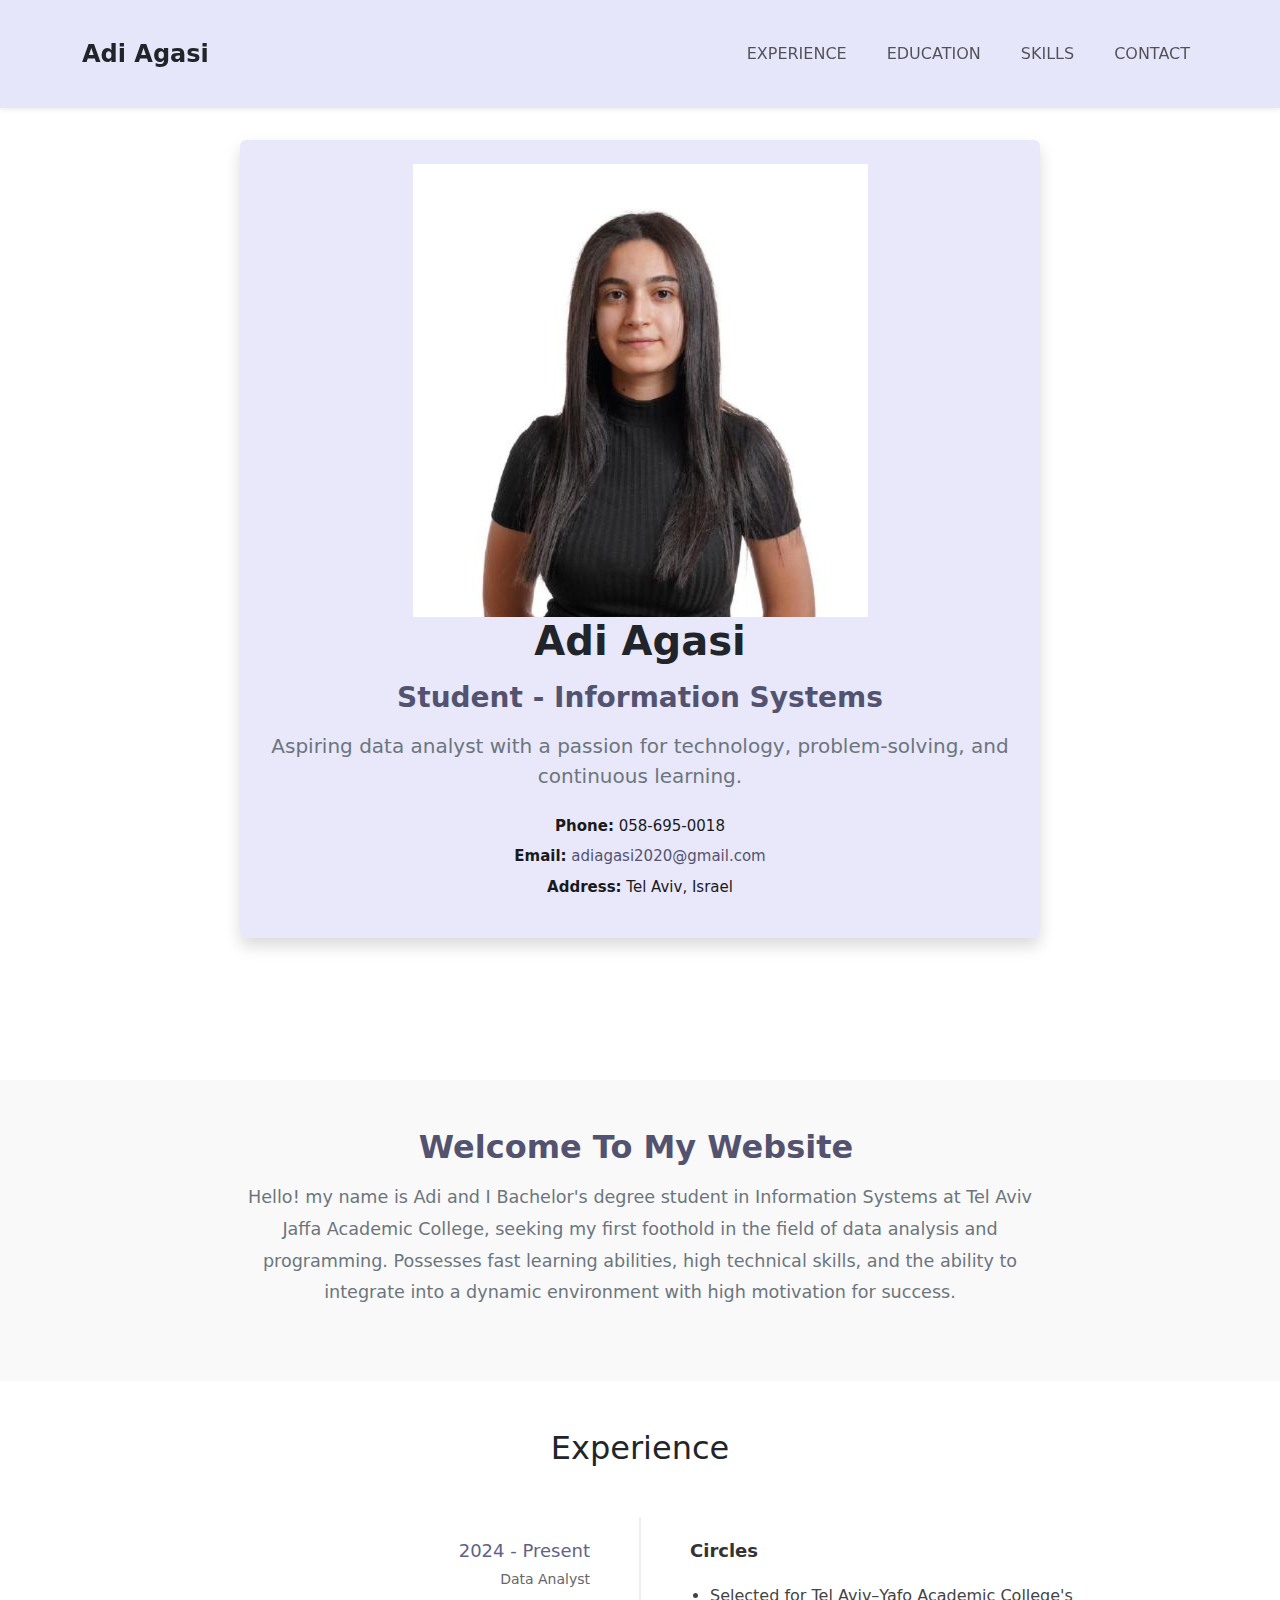
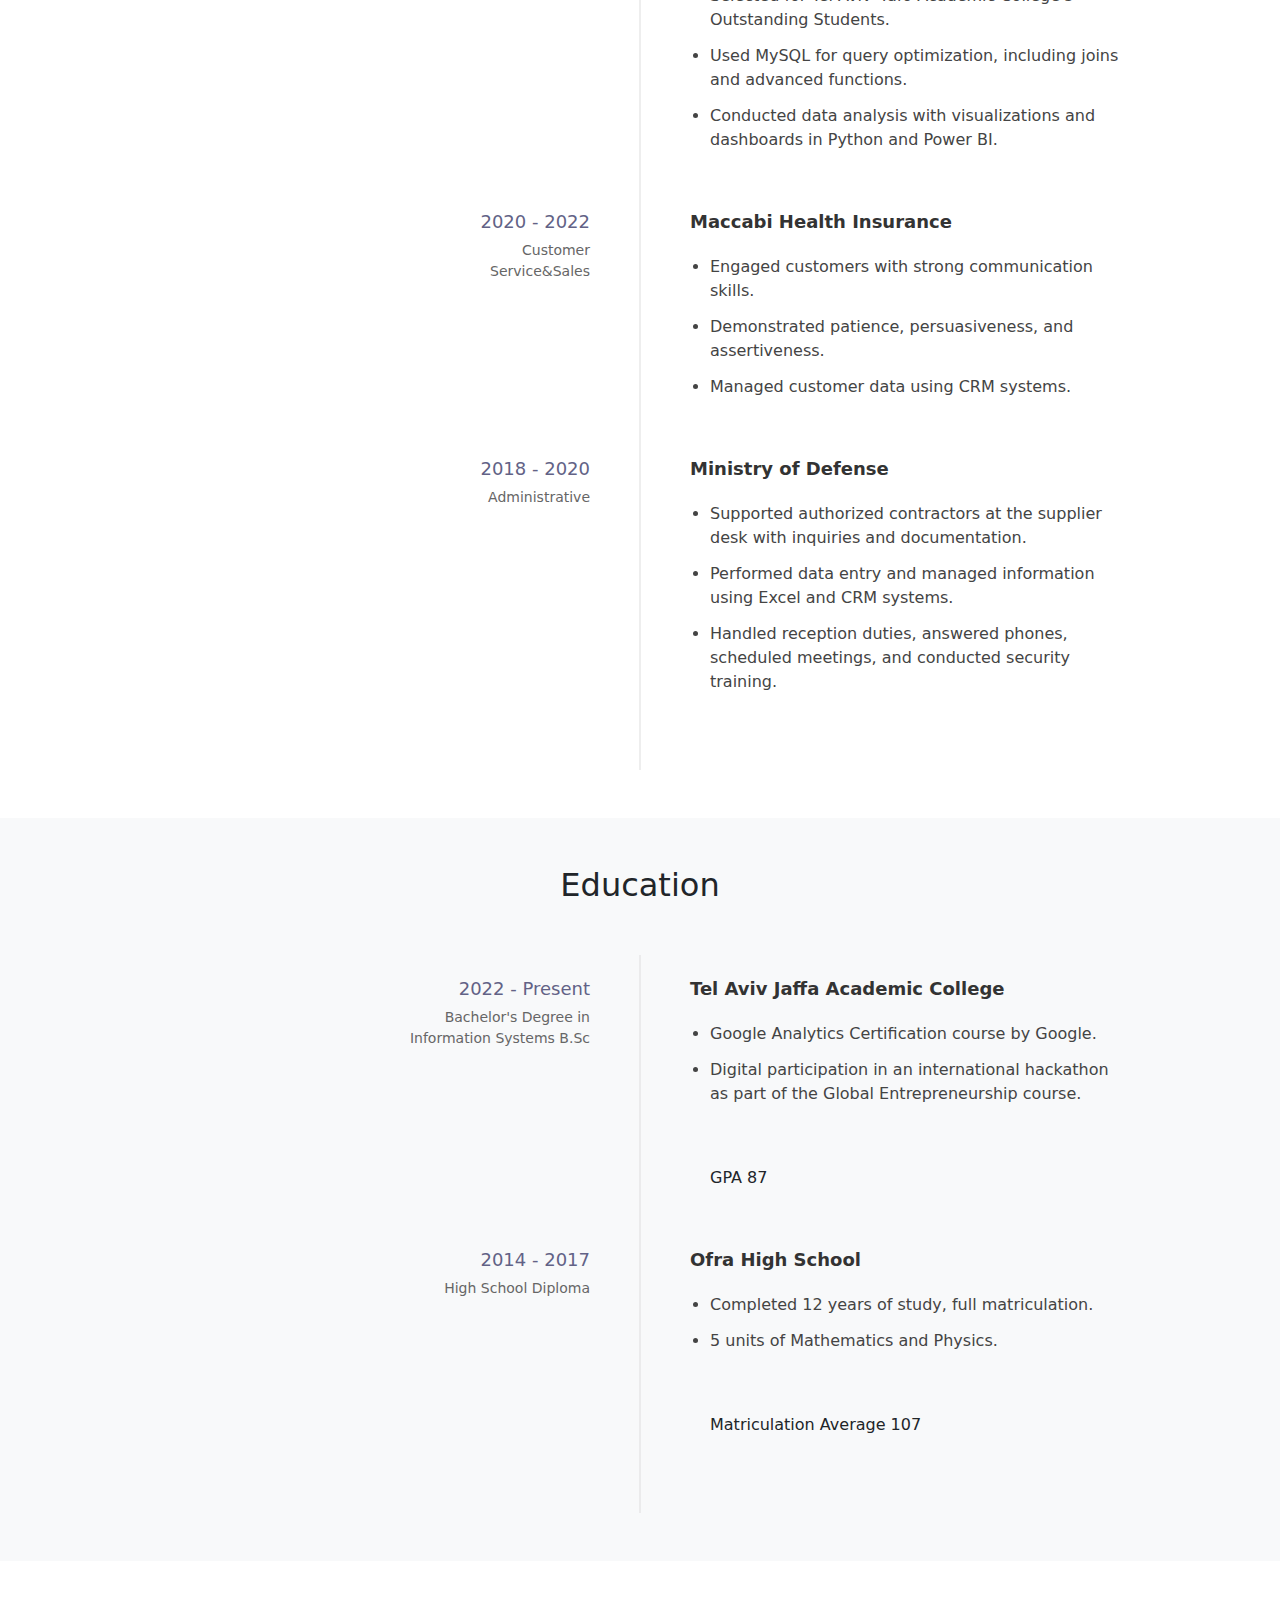
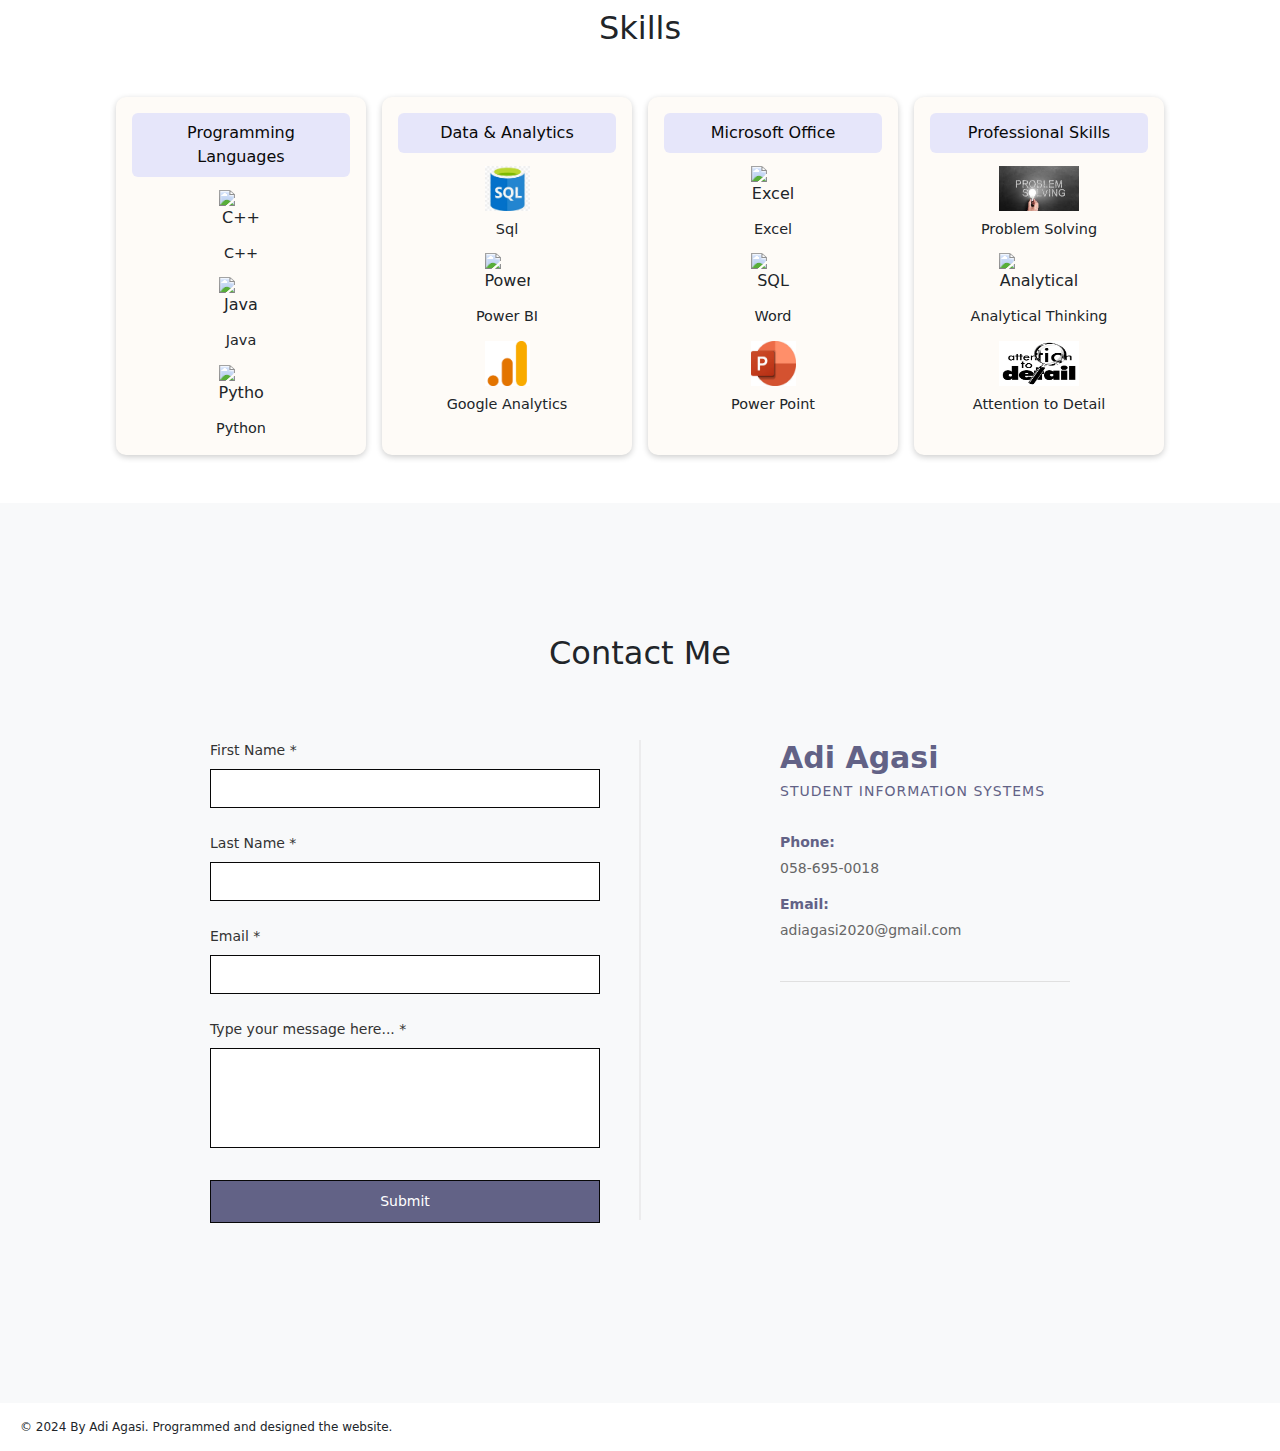
==== commit e07b753f: "Update index.html" ====
--- a/index.html
+++ b/index.html
@@ -41,7 +41,7 @@
     <div class="container profile-card text-center p-4 rounded shadow" id="profile-card">
       <!-- Personal Details Section -->
       <div class="col-12">
-        <img src="https://media.licdn.com/dms/image/v2/D4E03AQEg_Uxzt5nMvA/profile-displayphoto-shrink_800_800/profile-displayphoto-shrink_800_800/0/1718295596185?e=1746057600&v=beta&t=rvyXHLxpEQLdKfLFsxFdXl9z3DqGDE4jjzDt1EUcDso">
+        <img src="myimage.png">
         <h1 class="fw-bold text-dark mb-3">Adi Agasi</h1>
         <h3 class="fw-semibold mb-3" style="color: #535370;">Student - Information Systems</h3>
         <p class="lead text-secondary mb-4">Aspiring data analyst with a passion for technology, problem-solving, and continuous learning.</p>
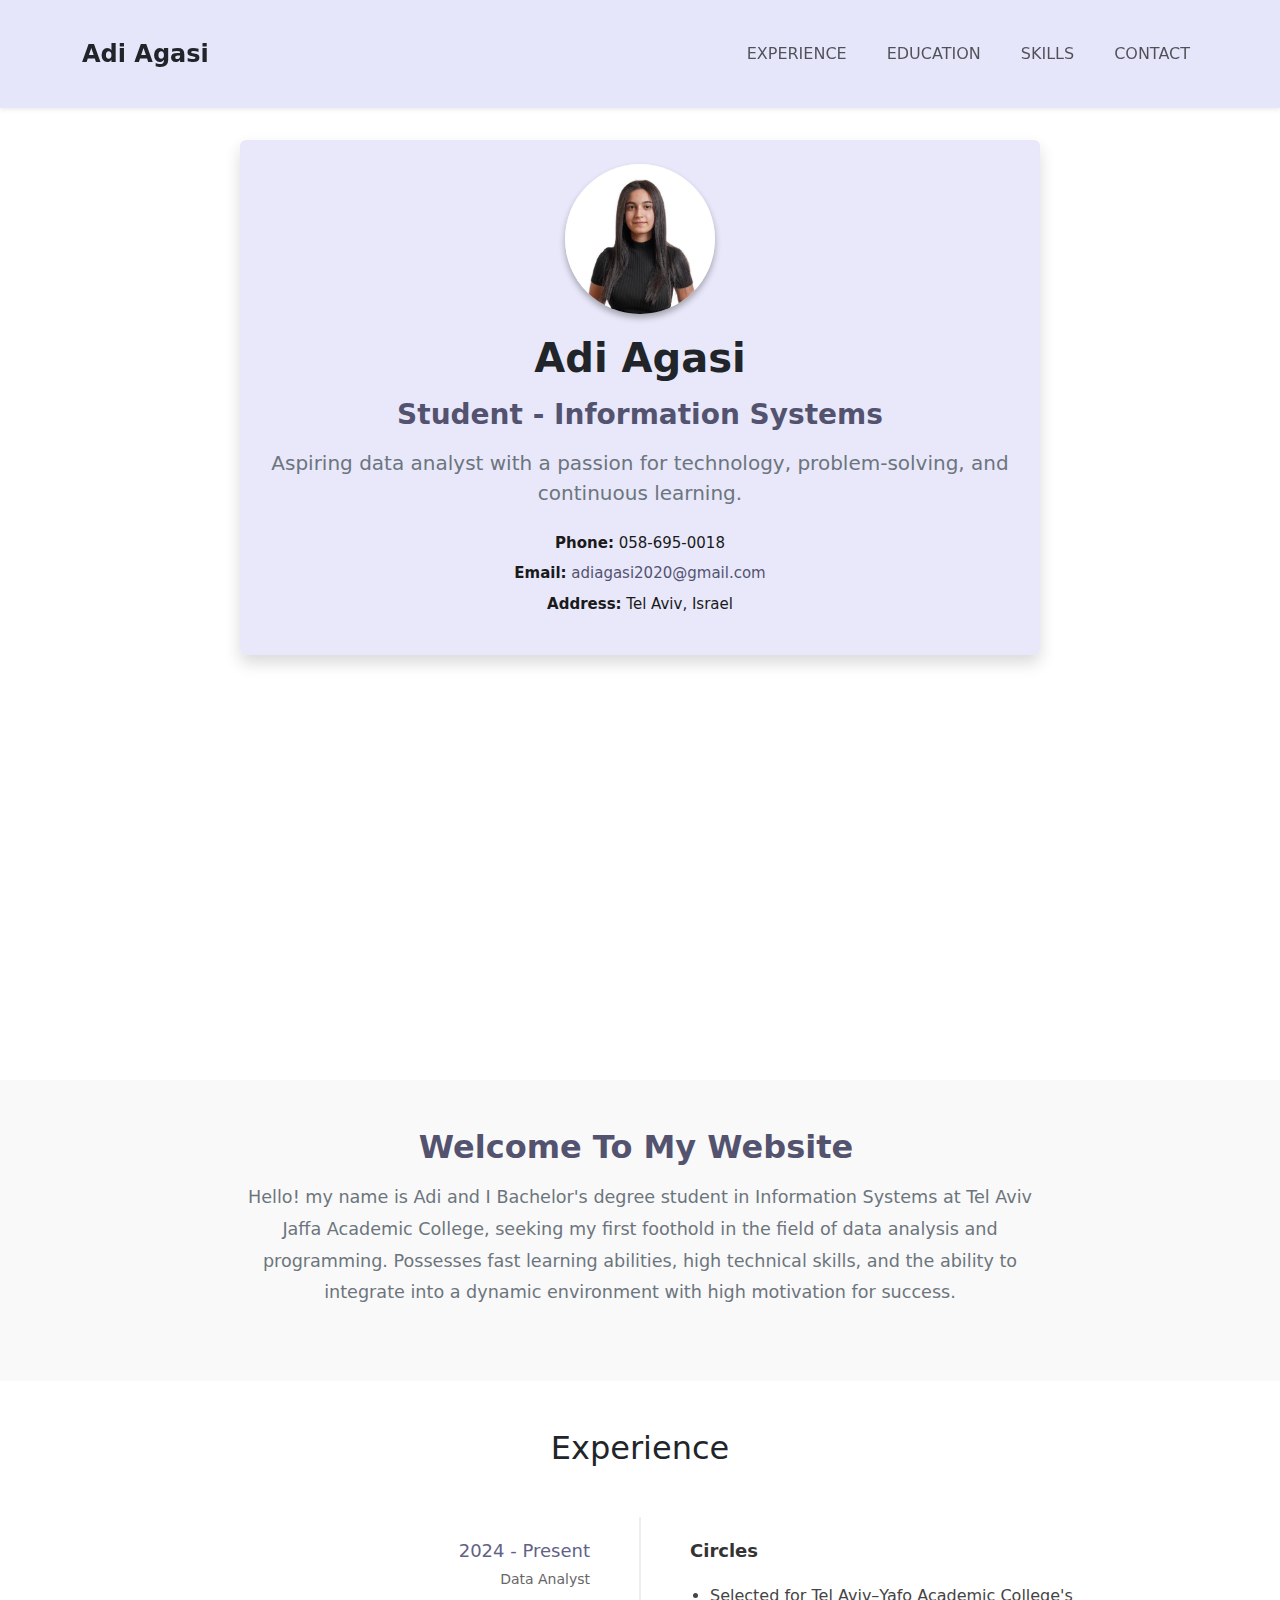
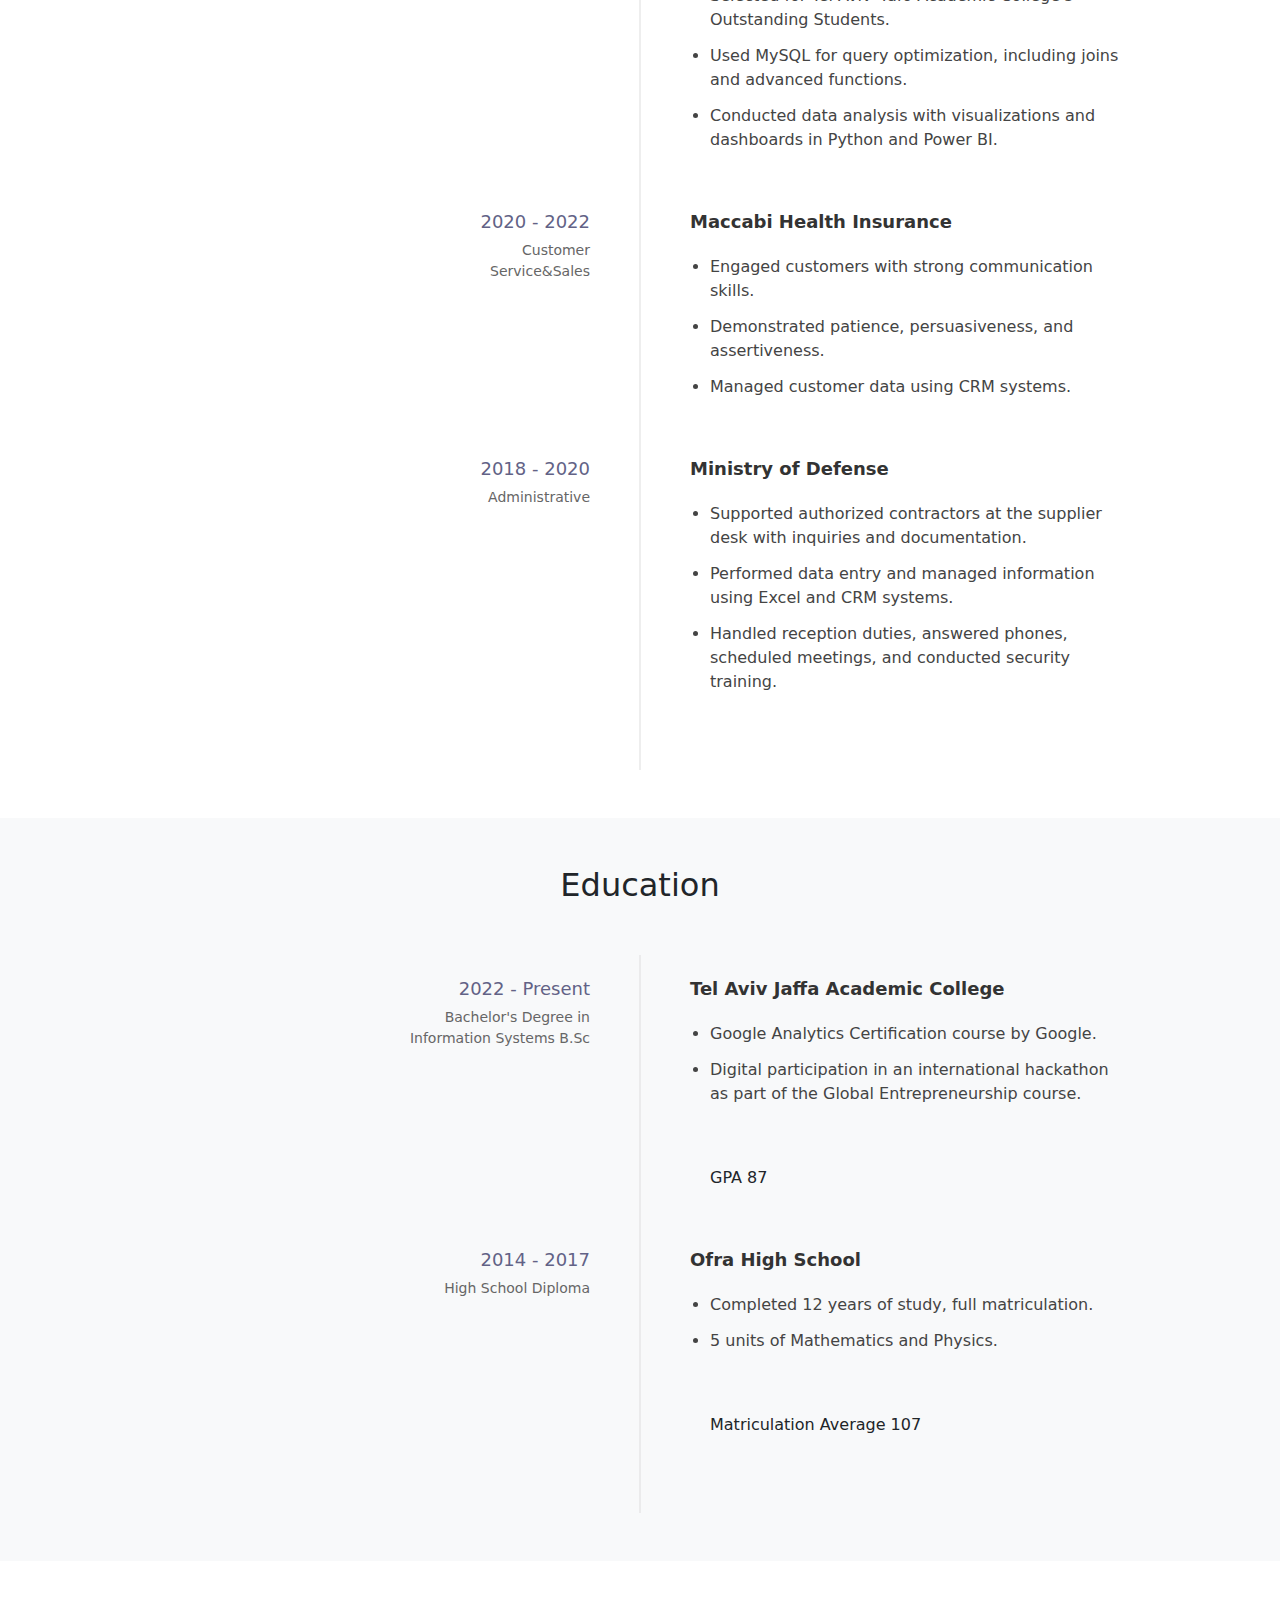
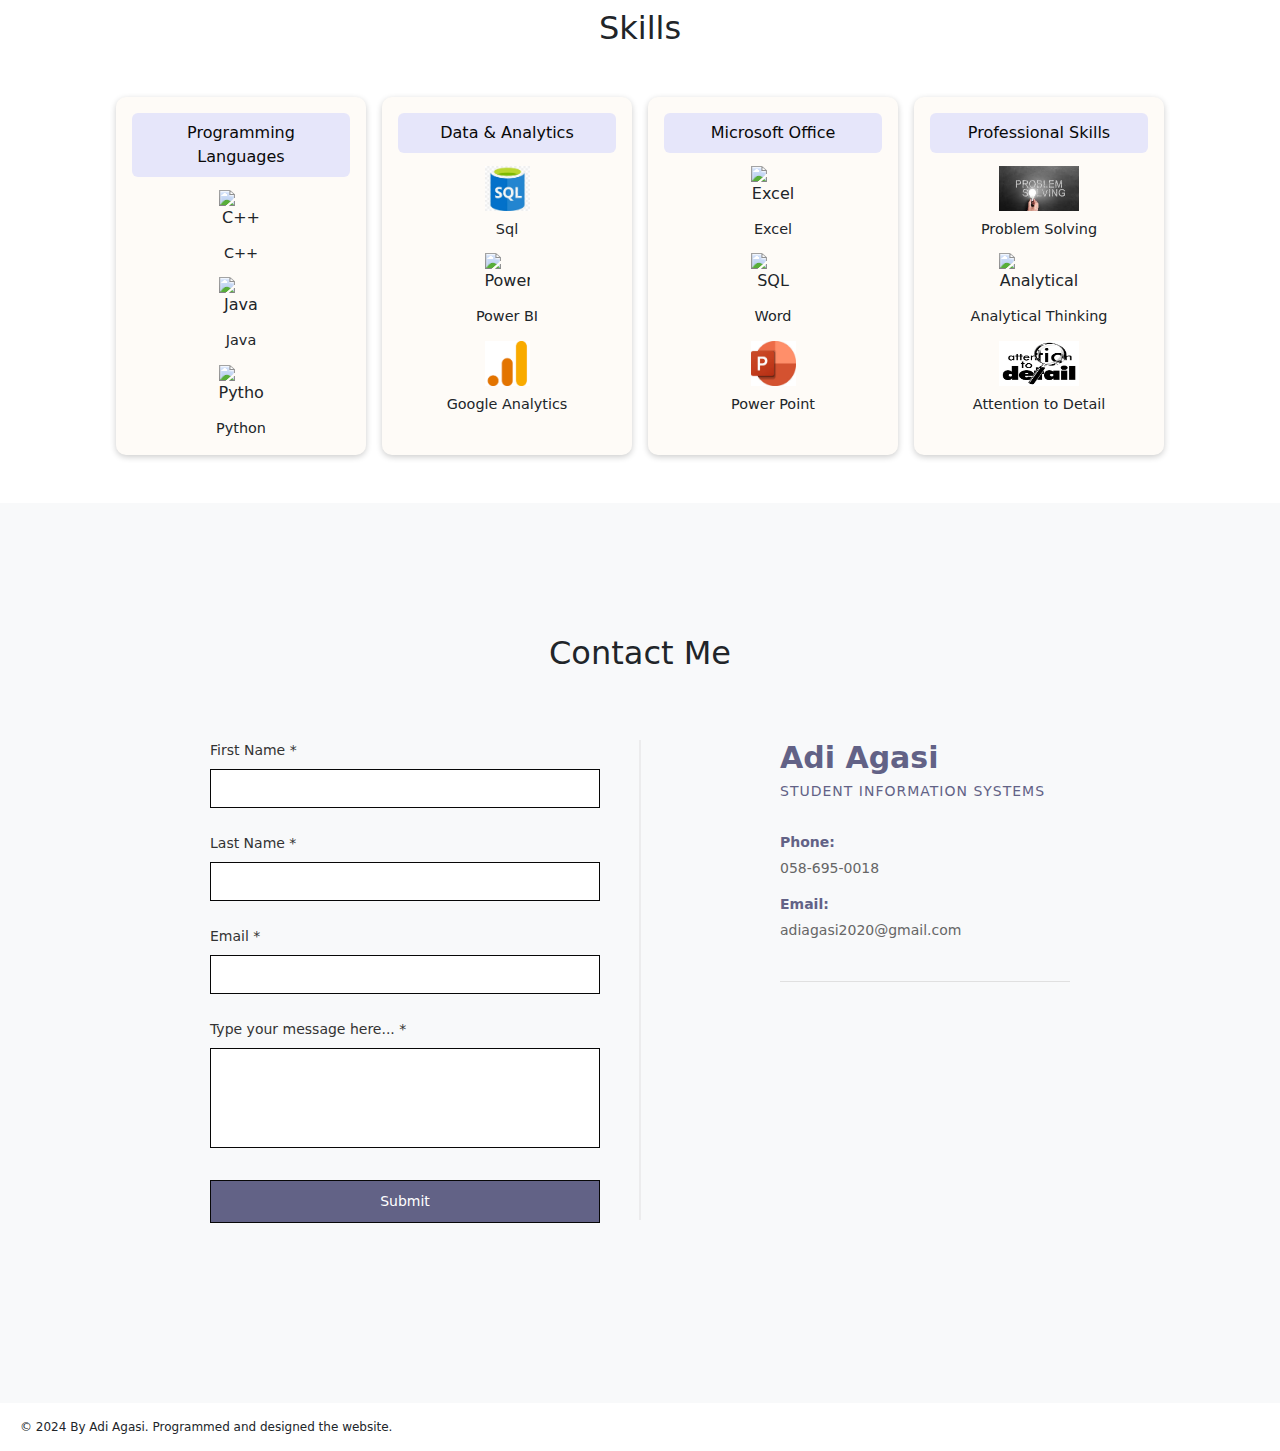
==== commit 6a2b825b: "Update index.html" ====
--- a/index.html
+++ b/index.html
@@ -41,7 +41,7 @@
     <div class="container profile-card text-center p-4 rounded shadow" id="profile-card">
       <!-- Personal Details Section -->
       <div class="col-12">
-        <img src="myimage.png">
+        <img class = "profile-img" src="myimage.png">
         <h1 class="fw-bold text-dark mb-3">Adi Agasi</h1>
         <h3 class="fw-semibold mb-3" style="color: #535370;">Student - Information Systems</h3>
         <p class="lead text-secondary mb-4">Aspiring data analyst with a passion for technology, problem-solving, and continuous learning.</p>
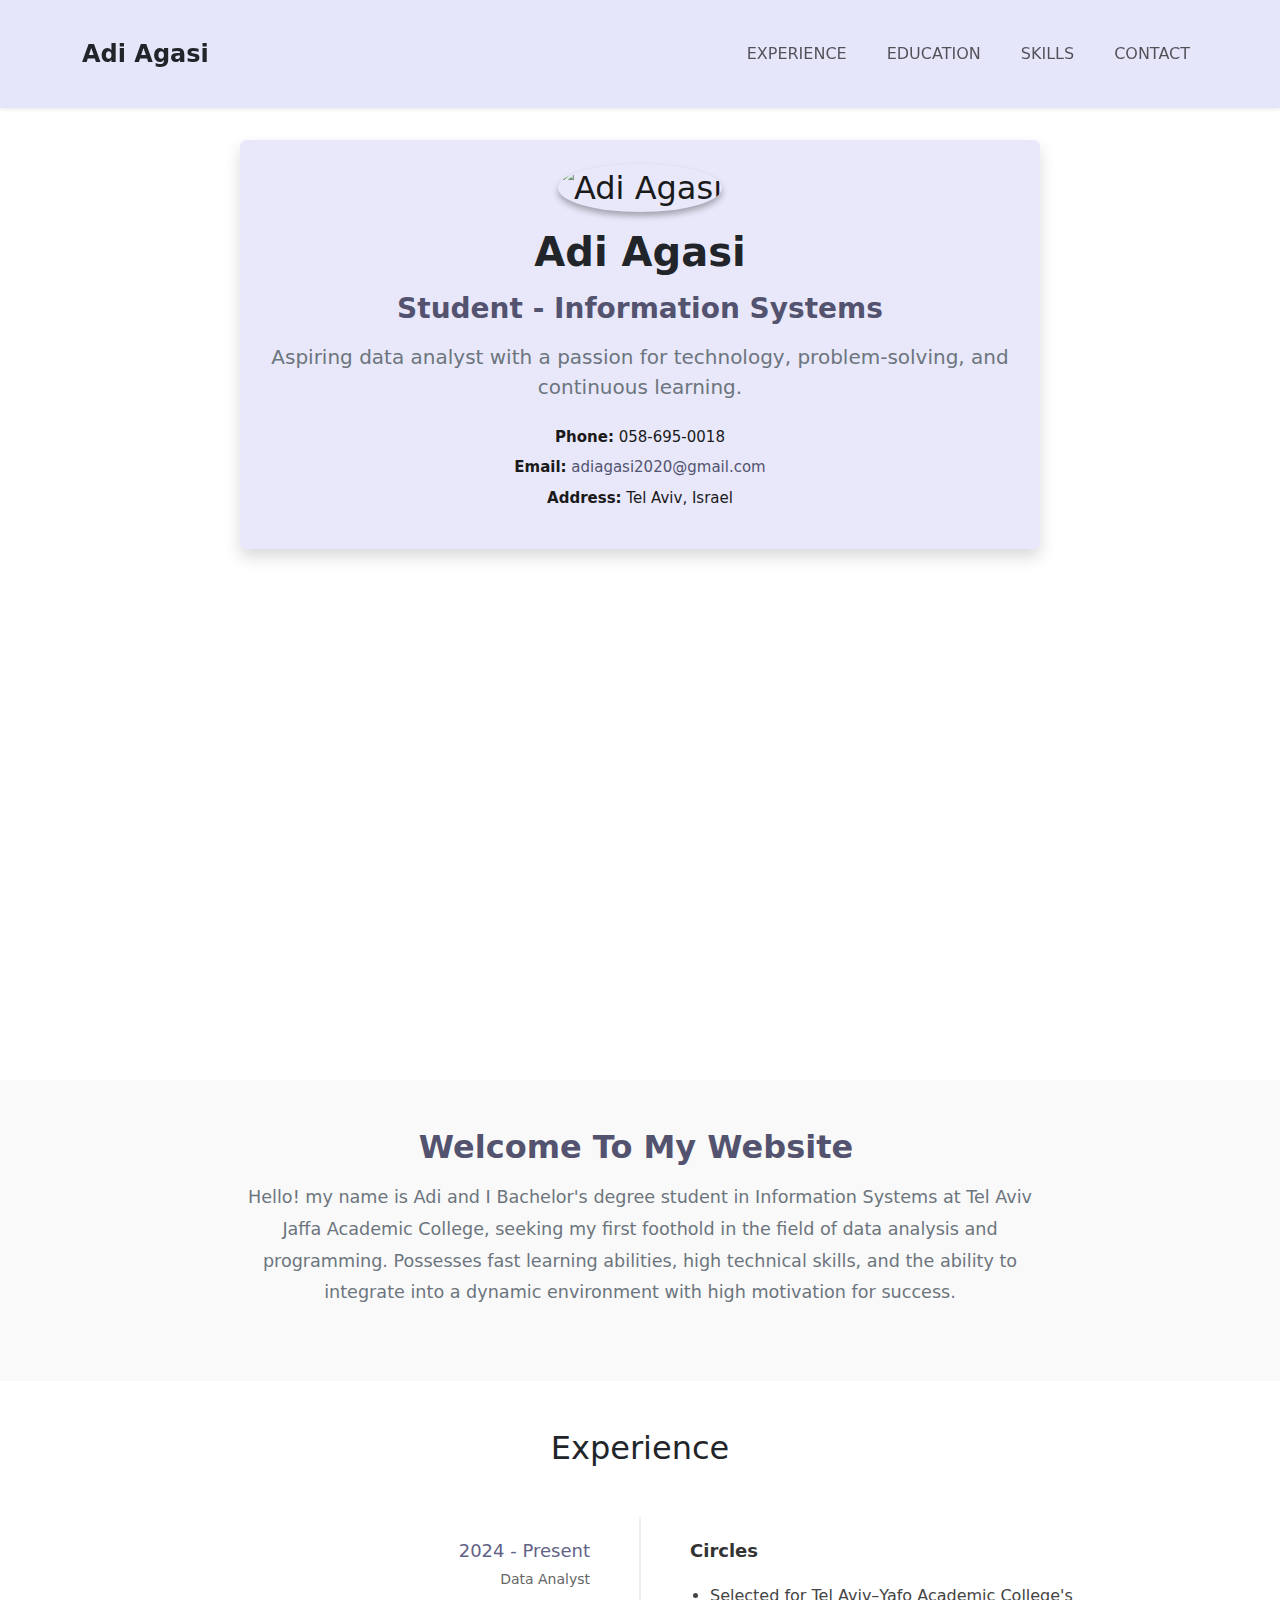
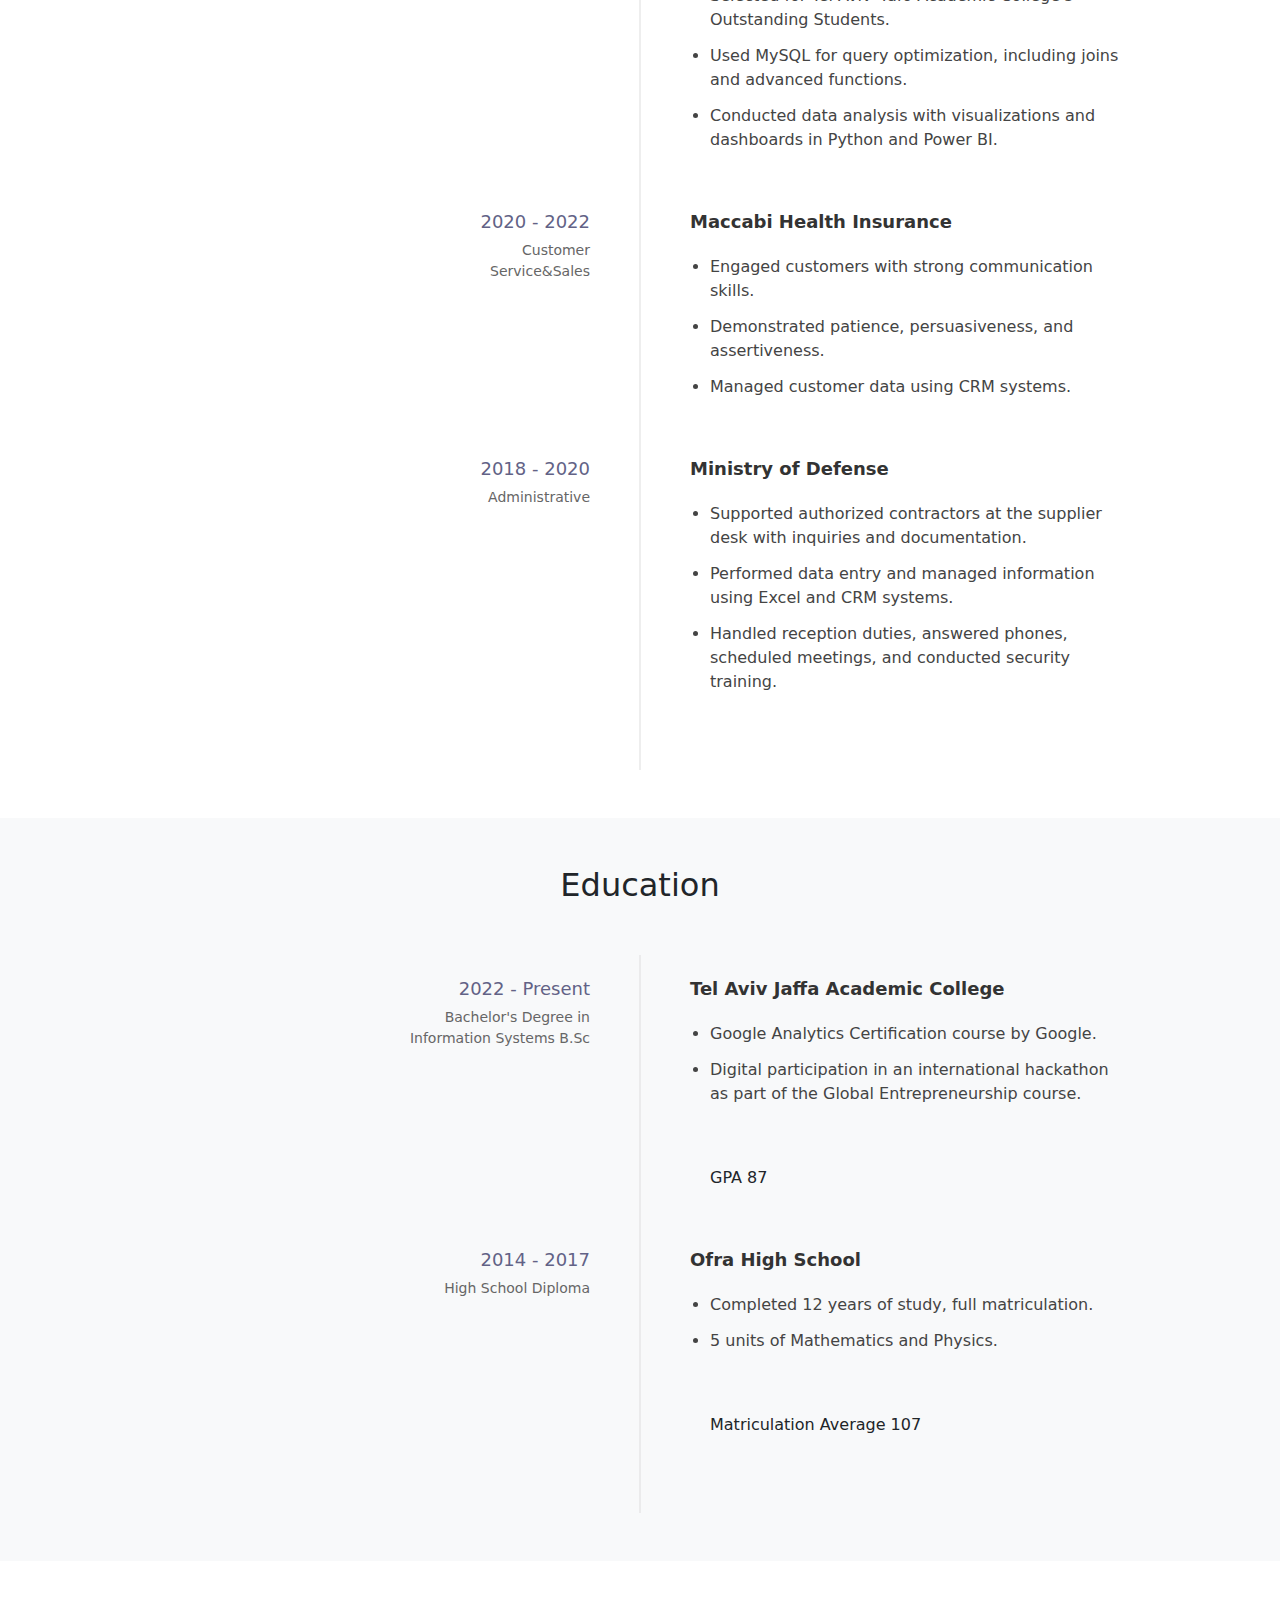
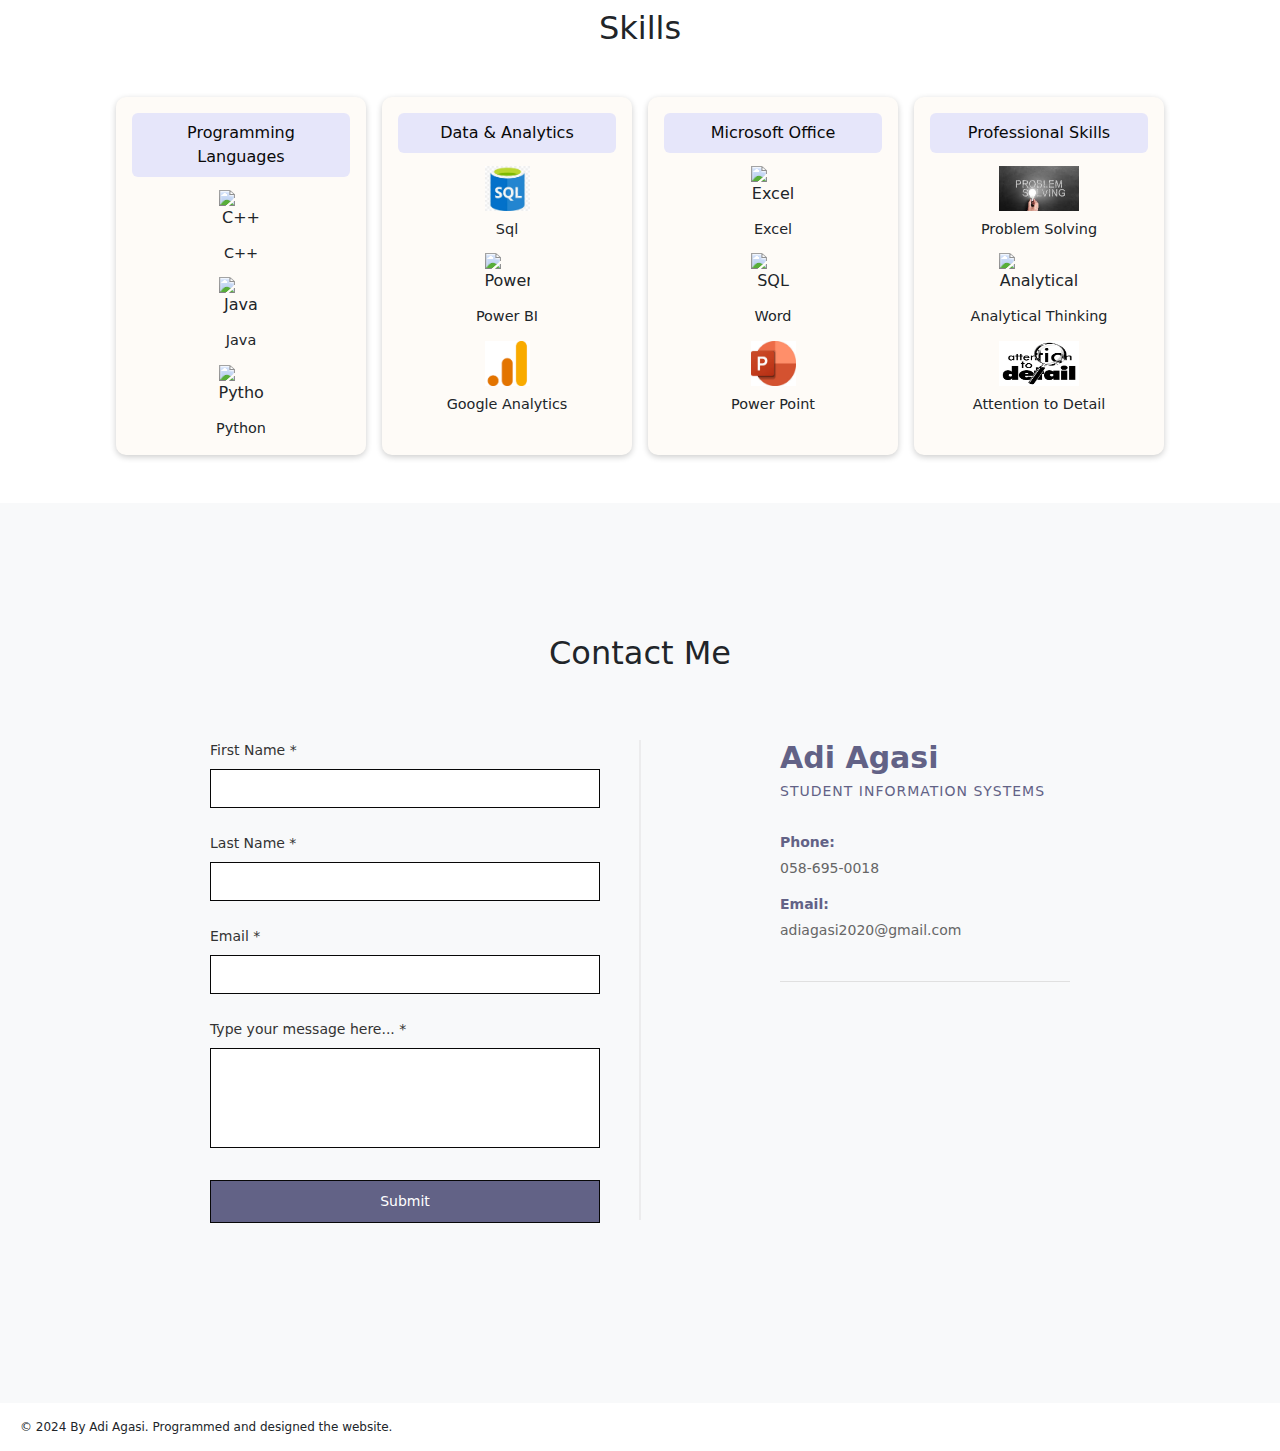
==== commit e47dc11b: "Update index.html" ====
--- a/index.html
+++ b/index.html
@@ -41,7 +41,7 @@
     <div class="container profile-card text-center p-4 rounded shadow" id="profile-card">
       <!-- Personal Details Section -->
       <div class="col-12">
-        <img class = "profile-img" src="myimage.png">
+        <img src="profile-img" alt="Adi Agasi" class="img-fluid rounded-circle mb-3 profile-img">
         <h1 class="fw-bold text-dark mb-3">Adi Agasi</h1>
         <h3 class="fw-semibold mb-3" style="color: #535370;">Student - Information Systems</h3>
         <p class="lead text-secondary mb-4">Aspiring data analyst with a passion for technology, problem-solving, and continuous learning.</p>
